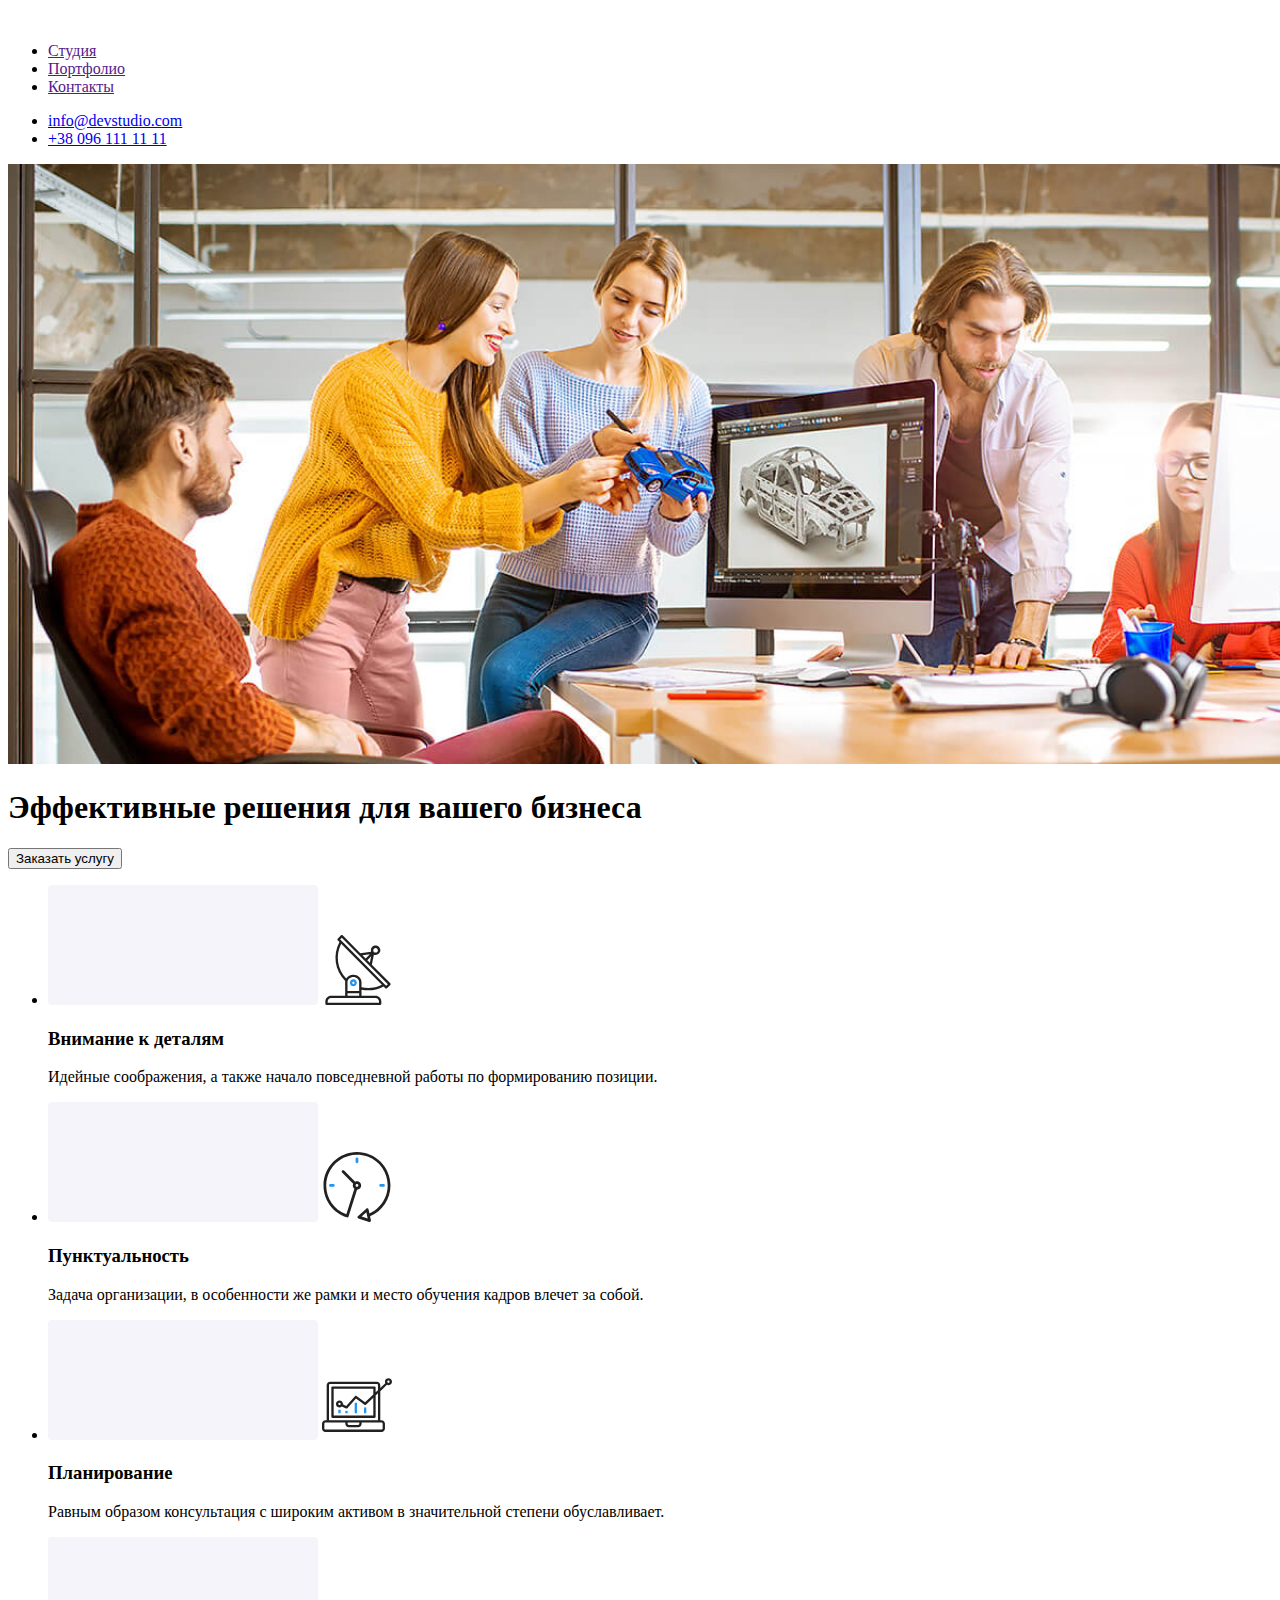
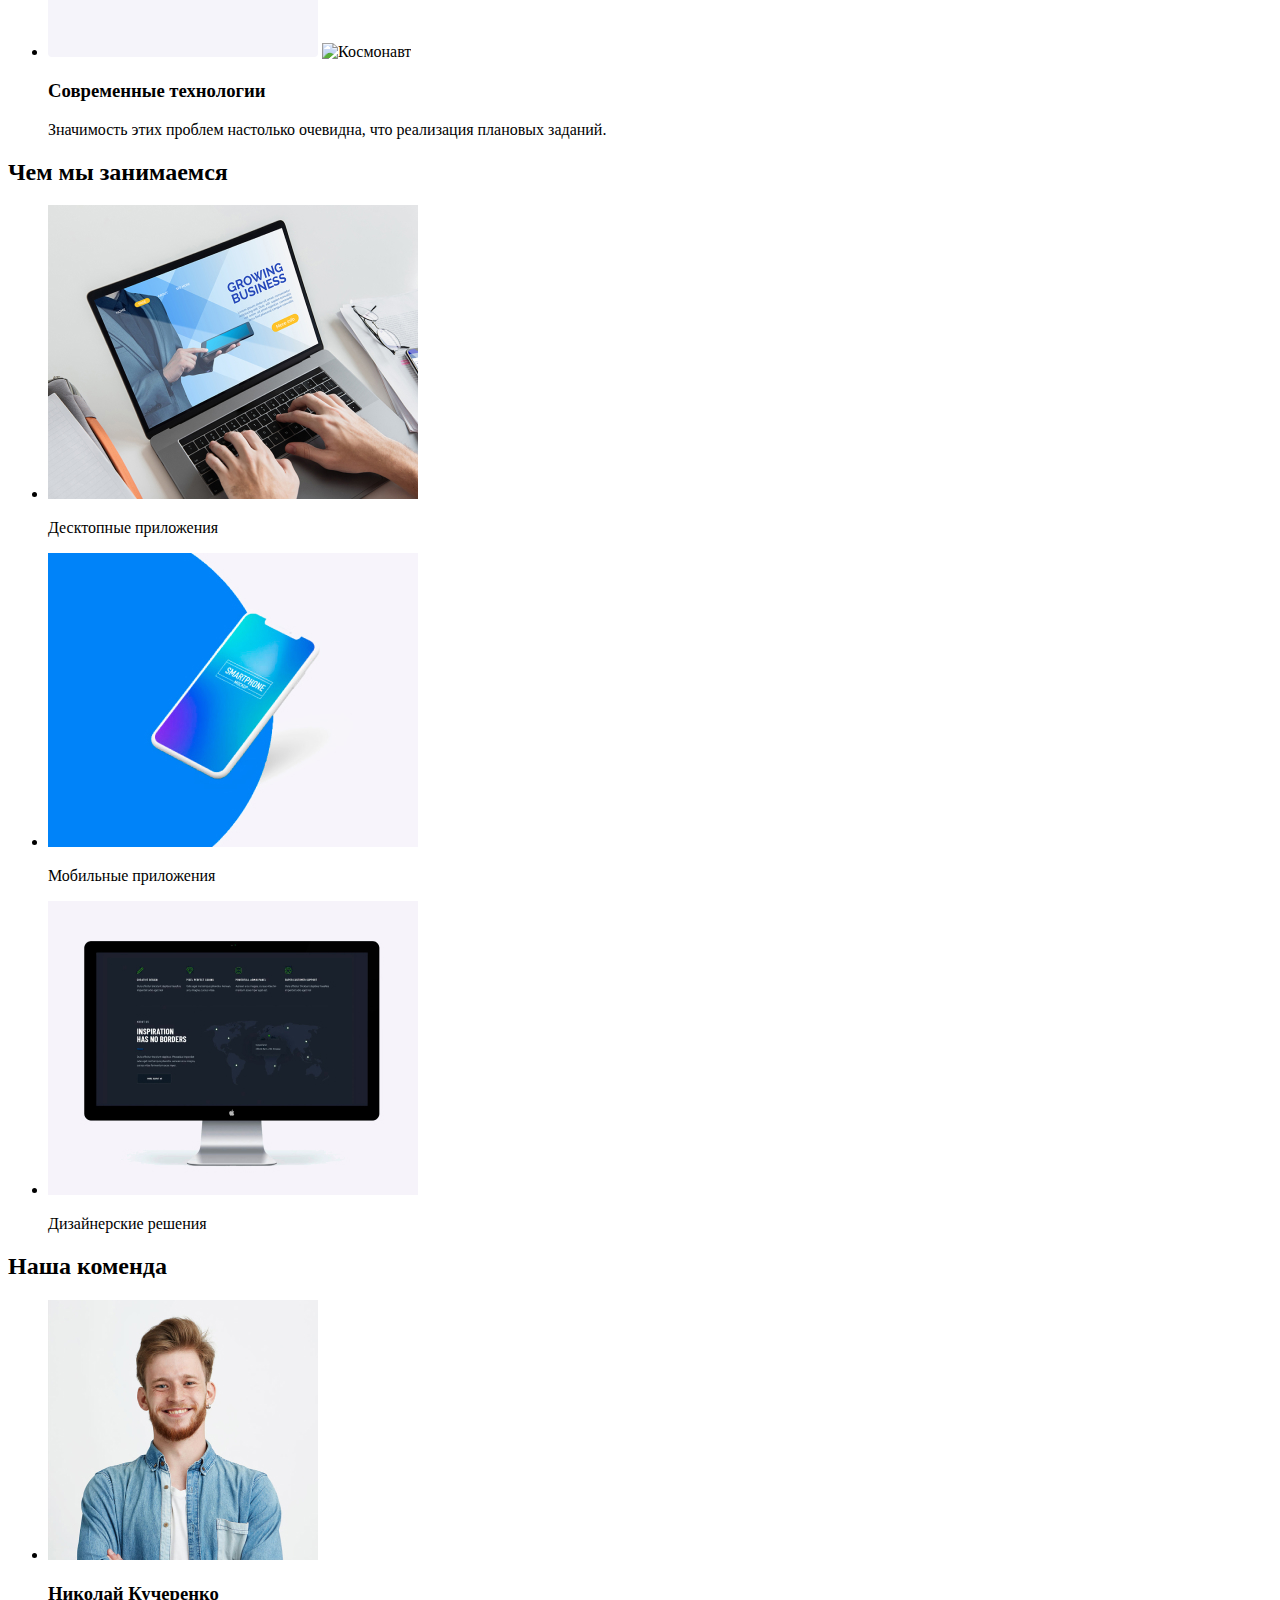
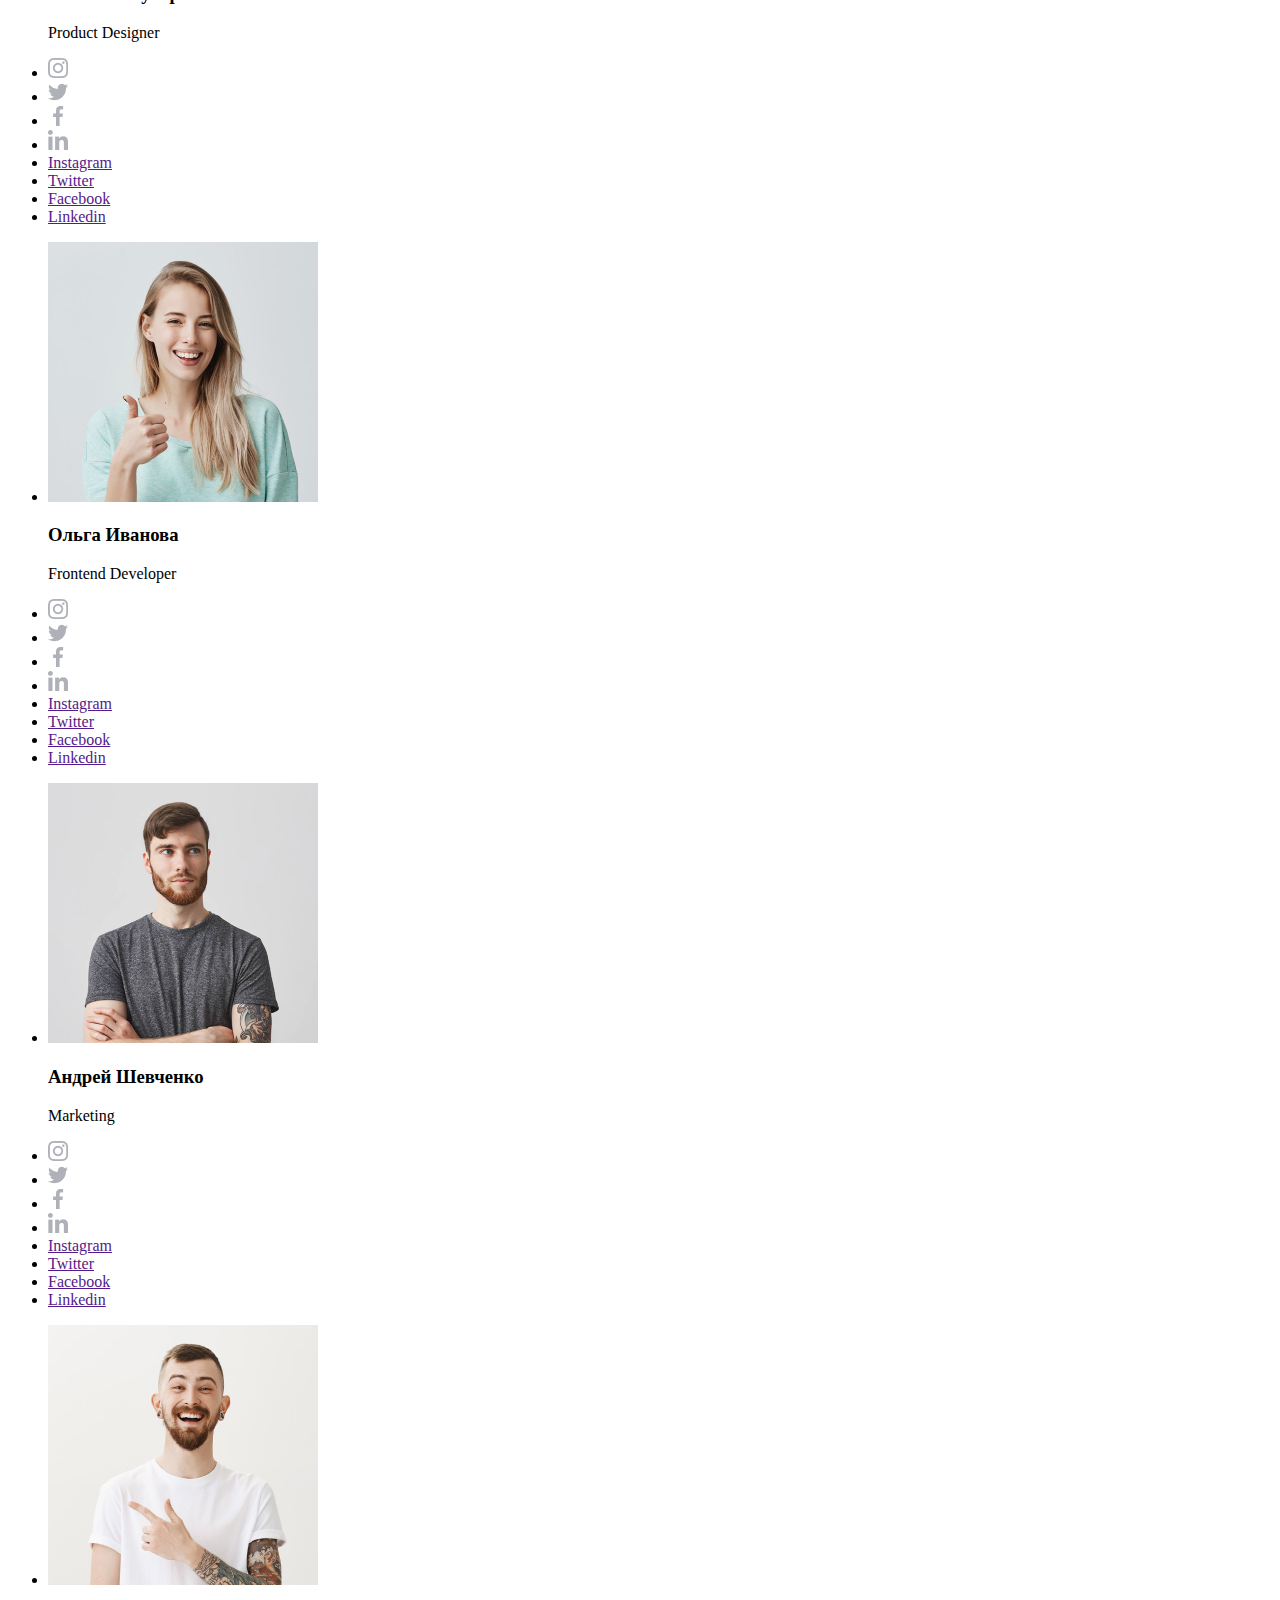
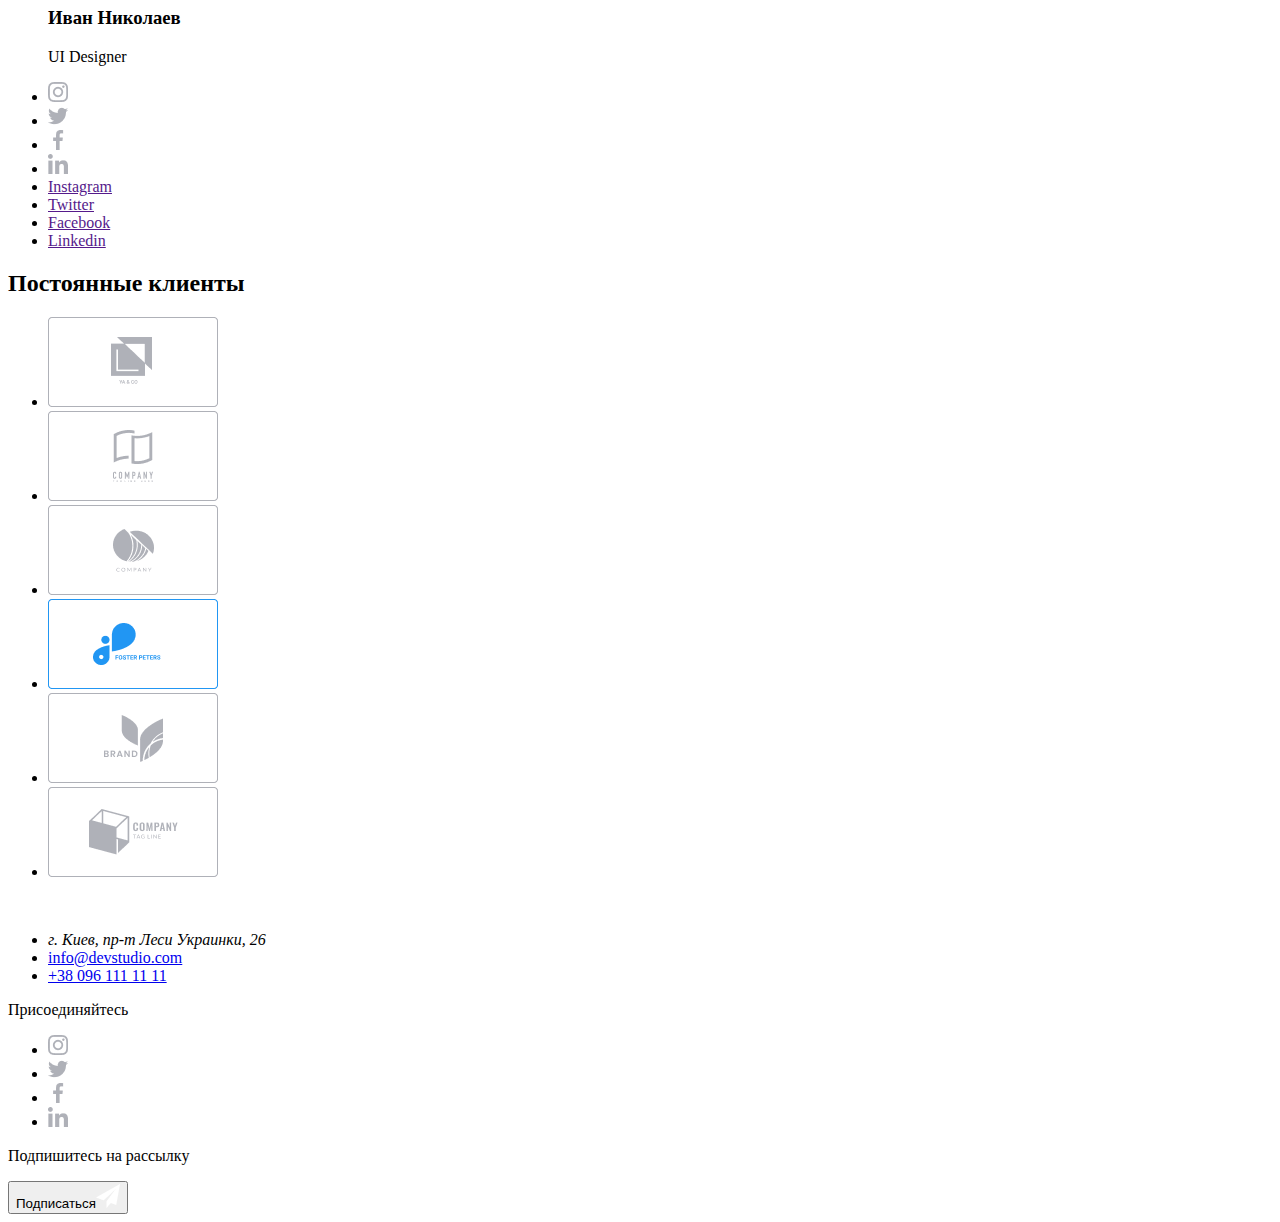
==== index.html @ 21668345 "1" ====
<!DOCTYPE html>
<html lang="ru">
  <head>
    <meta charset="UTF-8" />
    <meta name="viewport" content="width=device-width, initial-scale=1.0" />
    <title>Web Studio</title>
  </head>
  <body>
    <header>
      <nav>
        <a href="./index.html"> <img src="images/Logo.svg" alt="" /></a>
        <ul>
          <li><a href="">Студия</a></li>
          <li><a href="">Портфолио</a></li>
          <li><a href="">Контакты</a></li>
        </ul>
      </nav>
      <ul>
        <li><a href="mailto:info@devstudio.com">info@devstudio.com</a></li>
        <li><a href="tel:+380961111111">+38 096 111 11 11</a></li>
      </ul>
    </header>
    <!--решения для вашего бизнеса-->
    <main>
      <section>
        <img src="/images/Headerimg.jpg" alt="" />
        <h1>Эффективные решения для вашего бизнеса</h1>
        <button>Заказать услугу</button>
      </section>
      <section>
        <ul>
          <li>
            <img src="./images/Rectangle3.svg" alt="" />
            <img src="./images/antenna1.svg" alt="Антенна" />
            <h3>Внимание к деталям</h3>
            <p>
              Идейные соображения, а также начало повседневной работы по
              формированию позиции.
            </p>
          </li>
          <li>
            <img src="./images/Rectangle2.svg" alt="" />
            <img src="./images/clock1.svg" alt="Часы" />
            <h3>Пунктуальность</h3>
            <p>
              Задача организации, в особенности же рамки и место обучения кадров
              влечет за собой.
            </p>
          </li>
          <li>
            <img src="./images/Rectangle3.svg" alt="" />
            <img src="./images/diagram1.svg" alt="Диаграмма" />
            <h3>Планирование</h3>
            <p>
              Равным образом консультация с широким активом в значительной
              степени обуславливает.
            </p>
          </li>
          <li>
            <img src="./images/Rectangle4.svg" alt="" />
            <img src="./images/Group.svg" alt="Космонавт" />
            <h3>Современные технологии</h3>
            <p>
              Значимость этих проблем настолько очевидна, что реализация
              плановых заданий.
            </p>
          </li>
        </ul>
      </section>
      <!--Чем мы занимаемся-->
      <section>
        <h2>Чем мы занимаемся</h2>
        <ul>
          <li>
            <img src="./images/our_classes/1.jpg" alt="" />
            <p>Десктопные приложения</p>
          </li>
          <li>
            <img src="./images/our_classes/2.jpg" alt="" />
            <p>Мобильные приложения</p>
          </li>
          <li>
            <img src="./images/our_classes/3.jpg" alt="" />
            <p>Дизайнерские решения</p>
          </li>
        </ul>
      </section>
      <!--Наша коменда-->
      <section>
        <h2>Наша коменда</h2>
        <ul>
          <li>
            <img src="./images/team/img1.jpg" width="270" height="260" alt="" />
            <h3>Николай Кучеренко</h3>
            <p>Product Designer</p>
          </li>
        </ul>
        <ul>
          <li><a><img src="./images/instagram2.png" alt="" /></a></li>
          <li><a><img src="./images/twitter1.png" alt="" /></a></li>
          <li><a><img src="./images/facebook1.png" alt="" /></a></li>
          <li><a><img src="./images/linkedin1.png" alt="" /></a></li>
          <li><a href=""><span>Instagram</span></a></li>
          <li><a href=""><span>Twitter</span></a></li>
          <li><a href=""><span>Facebook</span></a></li>
          <li><a href=""><span>Linkedin</span></a></li>
        </ul>
        <ul>
          <li>
            <img src="./images/team/img2.jpg" width="270" height="260" alt="" />
            <h3>Ольга Иванова</h3>
            <p>Frontend Developer</p>
          </li>
        </ul>
        <ul>
          <li><a><img src="./images/instagram2.png" alt="" /></a></li>
          <li><a><img src="./images/twitter1.png" alt="" /></a></li>
          <li><a><img src="./images/facebook1.png" alt="" /></a></li>
          <li><a><img src="./images/linkedin1.png" alt="" /></a></li>
          <li><a href=""><span>Instagram</span></a></li>
          <li><a href=""><span>Twitter</span></a></li>
          <li><a href=""><span>Facebook</span></a></li>
          <li><a href=""><span>Linkedin</span></a></li>
        </ul>
        <ul>
          <li>
            <img src="./images/team/img3.jpg" width="270" height="260" alt="" />
            <h3>Андрей Шевченко</h3>
            <p>Marketing</p>
          </li>
        </ul>
        <ul>
          <li><a><img src="./images/instagram2.png" alt="" /></a></li>
          <li><a><img src="./images/twitter1.png" alt="" /></a></li>
          <li><a><img src="./images/facebook1.png" alt="" /></a></li>
          <li><a><img src="./images/linkedin1.png" alt="" /></a></li>
          <li><a href=""><span>Instagram</span></a></li>
          <li><a href=""><span>Twitter</span></a></li>
          <li><a href=""><span>Facebook</span></a></li>
          <li><a href=""><span>Linkedin</span></a></li>
        </ul>
        <ul>
          <li>
            <img src="./images/team/img4.jpg" width="270" height="260" alt="" />
            <h3>Иван Николаев</h3>
            <p>UI Designer</p>
          </li>
        </ul>
        <ul>
          <li><a><img src="./images/instagram2.png" alt="" /></a></li>
          <li><a><img src="./images/twitter1.png" alt="" /></a></li>
          <li><a><img src="./images/facebook1.png" alt="" /></a></li>
          <li><a><img src="./images/linkedin1.png" alt="" /></a></li>
          <li><a href=""><span>Instagram</span></a></li>
          <li><a href=""><span>Twitter</span></a></li>
          <li><a href=""><span>Facebook</span></a></li>
          <li><a href=""><span>Linkedin</span></a></li>
        </ul>
      </section>
      <!--Постоянные клиенты-->
      <section>
        <h2>Постоянные клиенты</h2>
        <ul>
          <li><img src="./images/clients/Client1.png" alt="" /></li>
          <li><img src="./images/clients/Client2.png" alt="" /></li>
          <li><img src="./images/clients/Client3.png" alt="" /></li>
          <li><img src="./images/clients/Client4.png" alt="" /></li>
          <li><img src="./images/clients/Client5.png" alt="" /></li>
          <li><img src="./images/clients/Client6.png" alt="" /></li>
        </ul>
      </section>
    </main>
    <!--footer-->
    <footer>
      <section>
        <a href="">
          <img src="images/Logo.svg" alt="" />
        </a>
        <ul>
          <li><address>г. Киев, пр-т Леси Украинки, 26</address></li>
          <li><a href="mailto:info@devstudio.com">info@devstudio.com</a></li>
          <li><a href="tel:+380961111111">+38 096 111 11 11</a></li>
        </ul>
      </section>
      <section>
        <p>Присоединяйтесь</p>
        <ul>
          <li>
            <a><img src="./images/instagram2.png" alt="" /></a>
          </li>
          <li>
            <a><img src="./images/twitter1.png" alt="" /></a>
          </li>
          <li>
            <a><img src="./images/facebook1.png" alt="" /></a>
          </li>
          <li>
            <a><img src="./images/linkedin1.png" alt="" /></a>
          </li>
        </ul>
      </section>
      <section>
        <p>Подпишитесь на рассылку</p>
        <button>Подписаться<img src="./images/iconsend.png" alt="" /></button>
      </section>
    </footer>
  </body>
</html>
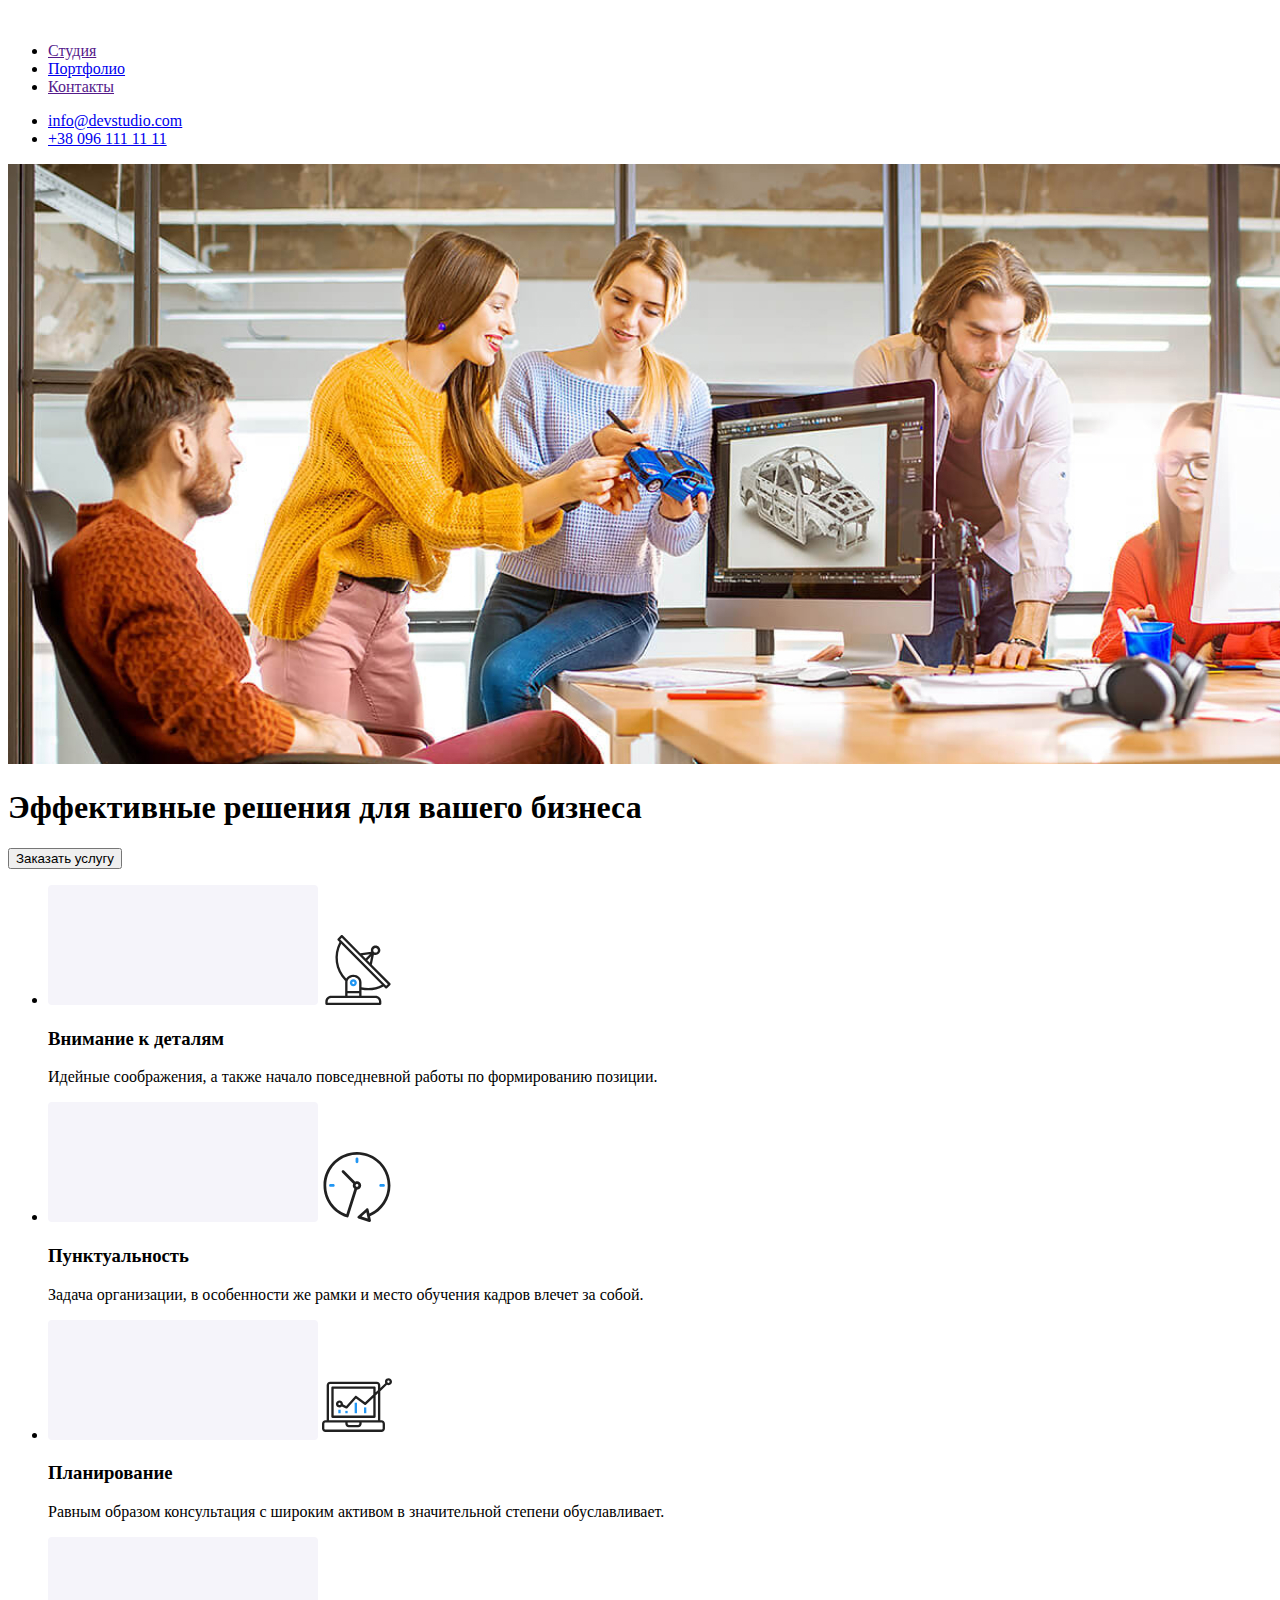
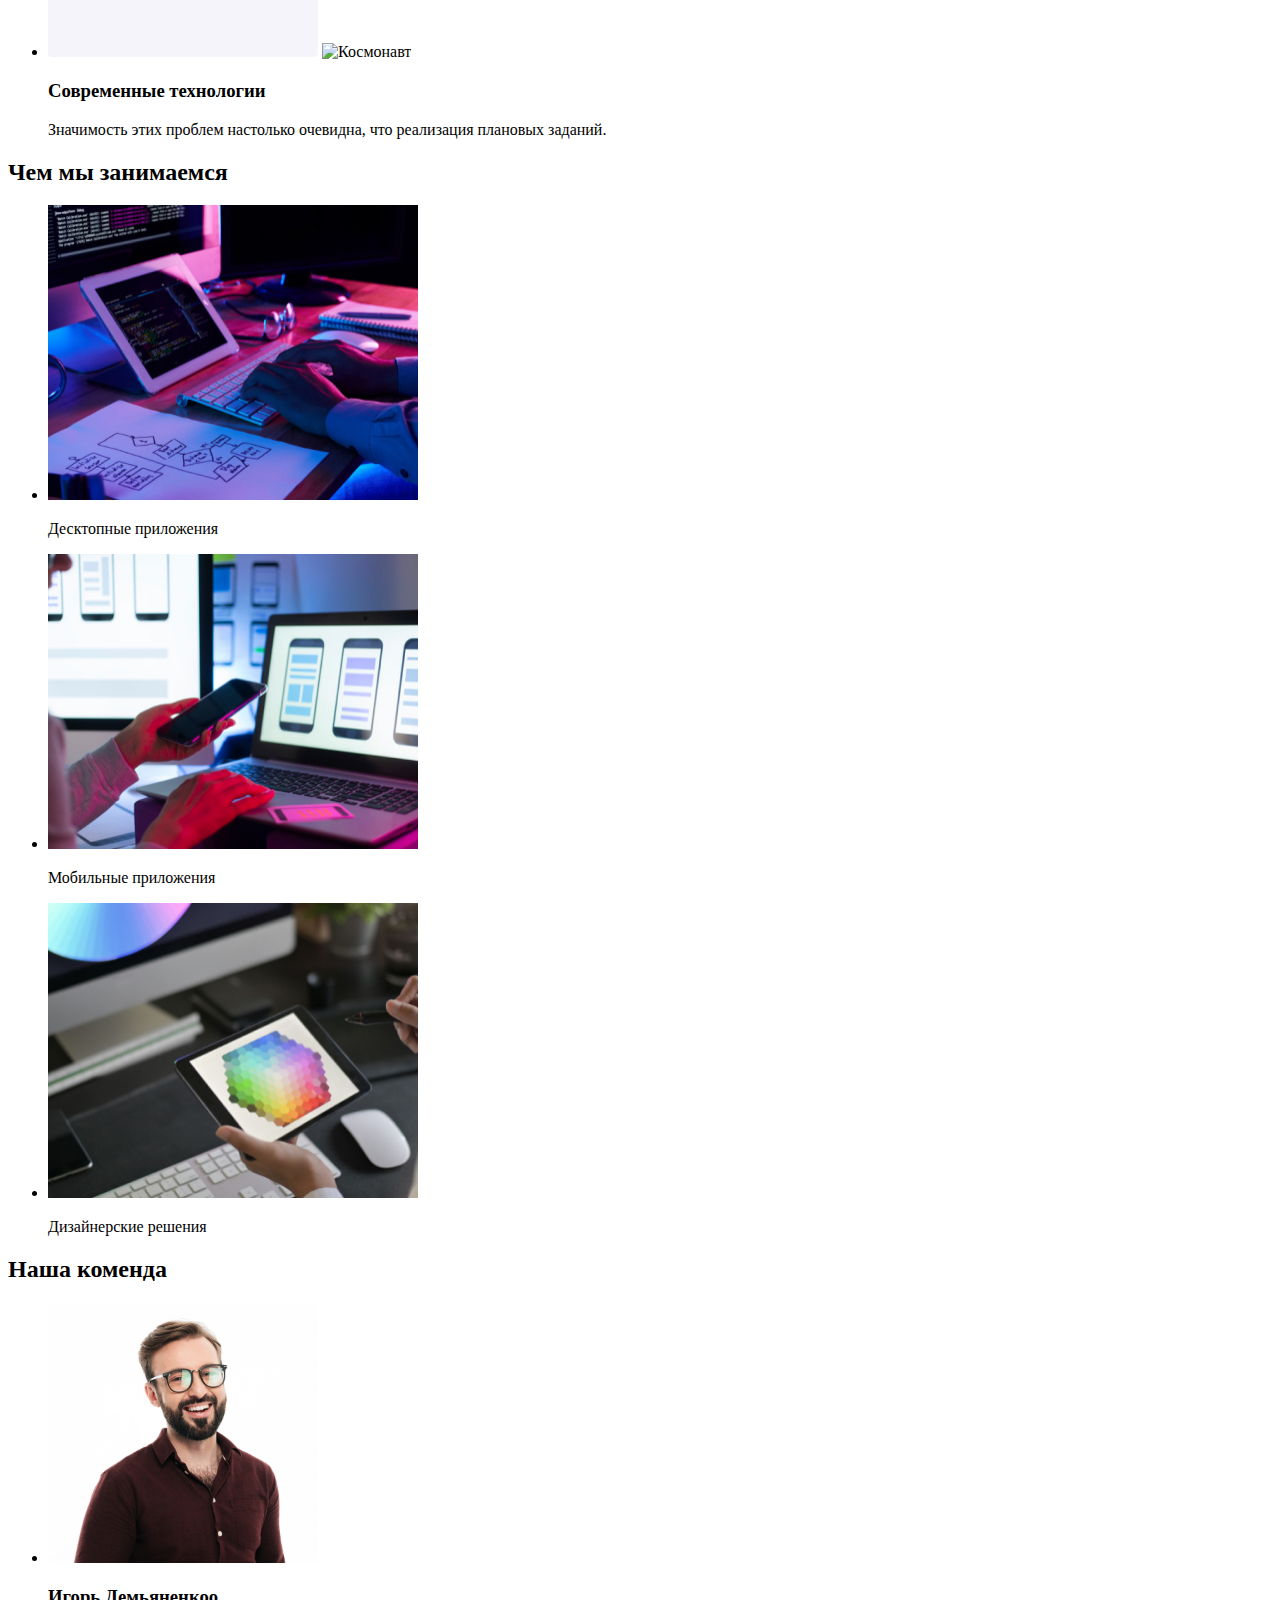
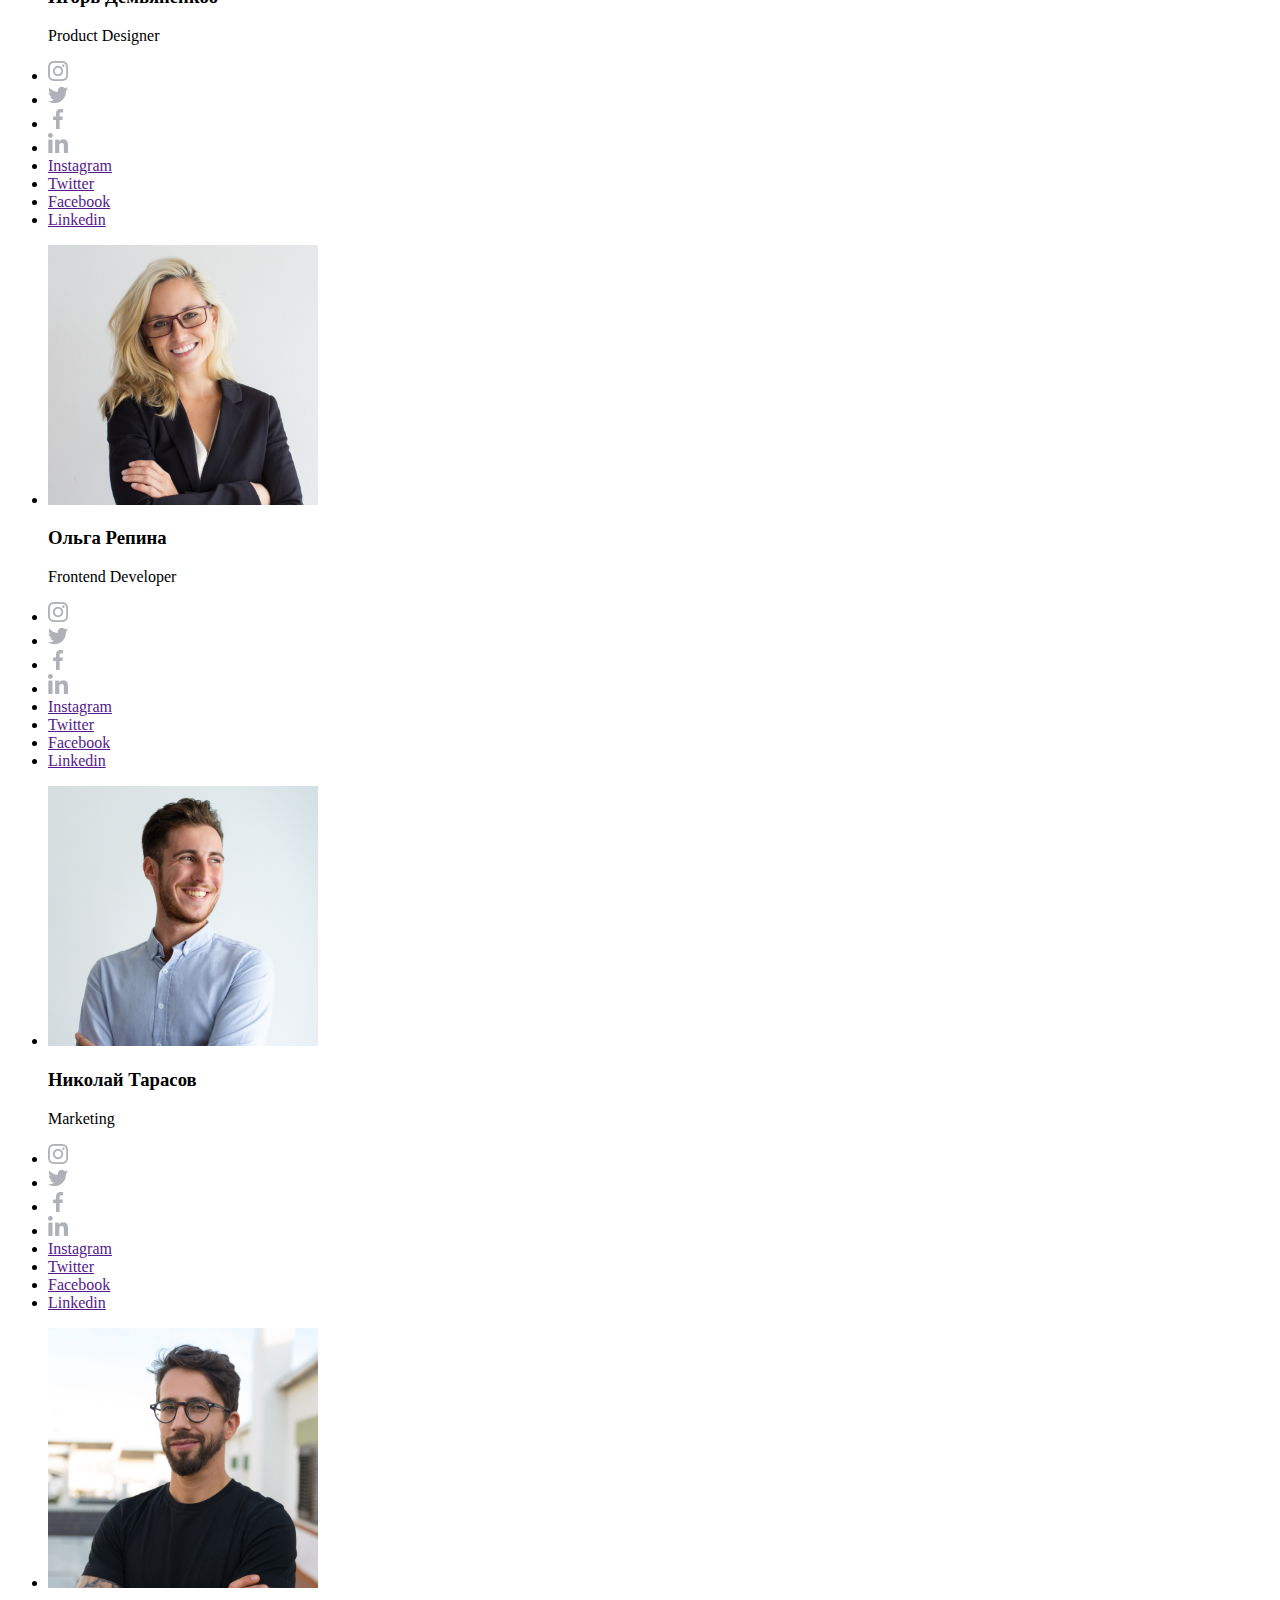
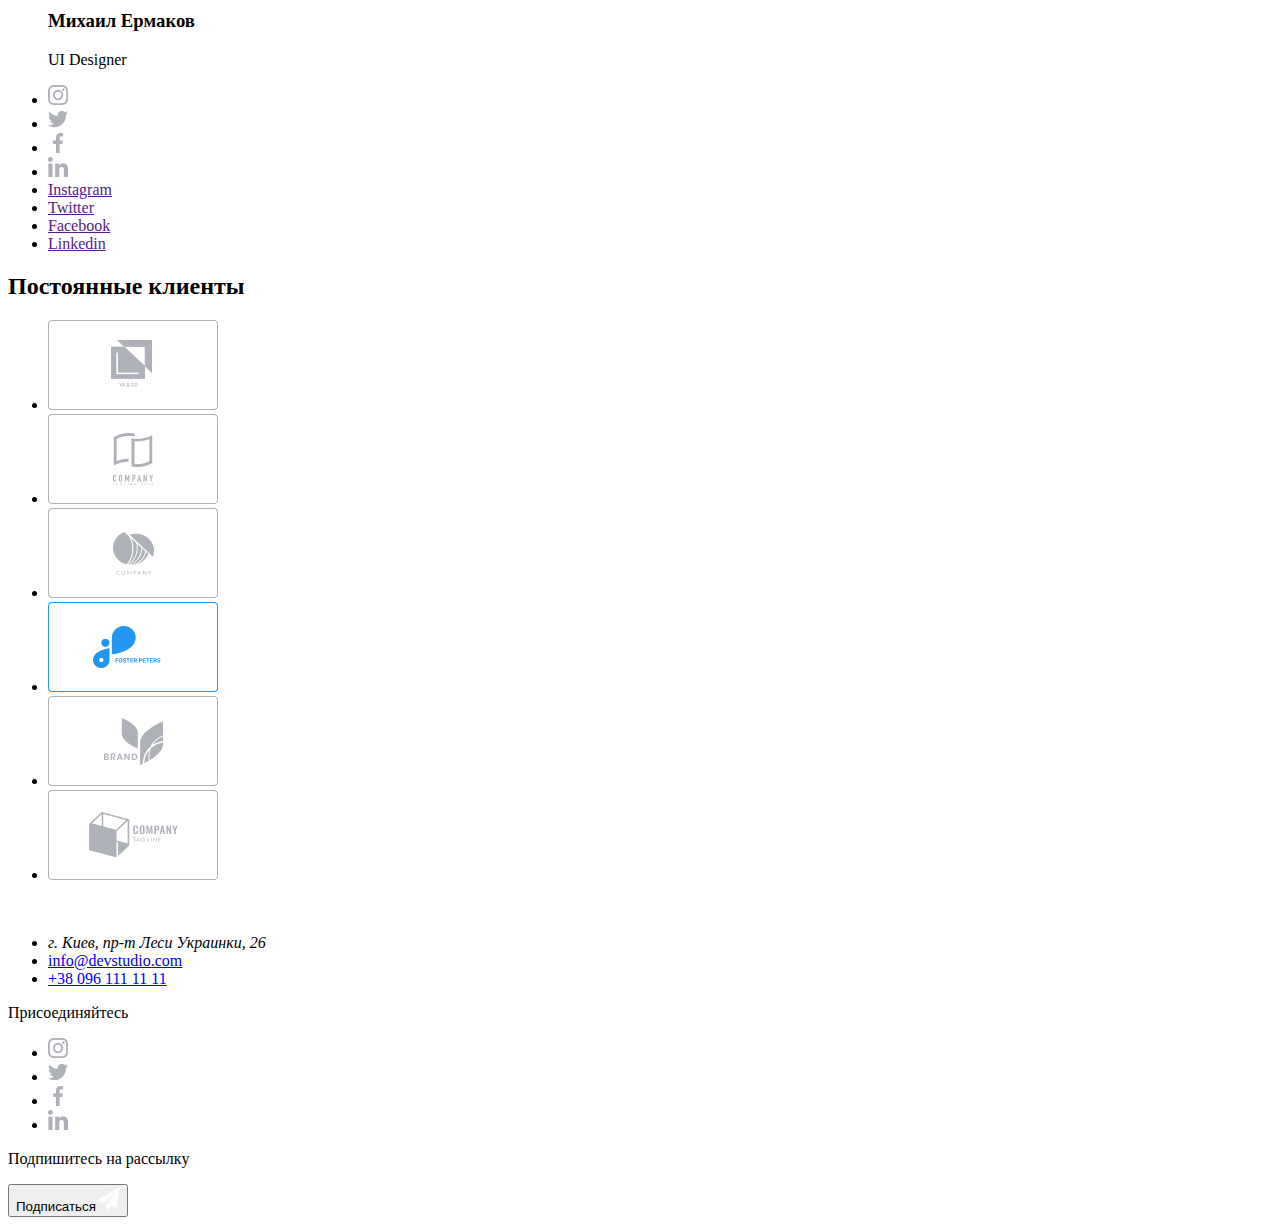
==== commit 315e1967: "1" ====
--- a/index.html
+++ b/index.html
@@ -4,6 +4,7 @@
     <meta charset="UTF-8" />
     <meta name="viewport" content="width=device-width, initial-scale=1.0" />
     <title>Web Studio</title>
+    <link rel="./Style" href="./Style/style.css">
   </head>
   <body>
     <header>
@@ -11,7 +12,7 @@
         <a href="./index.html"> <img src="images/Logo.svg" alt="" /></a>
         <ul>
           <li><a href="">Студия</a></li>
-          <li><a href="">Портфолио</a></li>
+          <li><a href="./portfolio.html">Портфолио</a></li>
           <li><a href="">Контакты</a></li>
         </ul>
       </nav>
@@ -23,7 +24,7 @@
     <!--решения для вашего бизнеса-->
     <main>
       <section>
-        <img src="/images/Headerimg.jpg" alt="" />
+        <img src="/images/Headerimg.jpg" width="1600" height="600" alt="" />
         <h1>Эффективные решения для вашего бизнеса</h1>
         <button>Заказать услугу</button>
       </section>
@@ -51,10 +52,8 @@
             <img src="./images/Rectangle3.svg" alt="" />
             <img src="./images/diagram1.svg" alt="Диаграмма" />
             <h3>Планирование</h3>
-            <p>
-              Равным образом консультация с широким активом в значительной
-              степени обуславливает.
-            </p>
+            <p>Равным образом консультация с широким активом в значительной
+              степени обуславливает.</p>
           </li>
           <li>
             <img src="./images/Rectangle4.svg" alt="" />
@@ -71,18 +70,12 @@
       <section>
         <h2>Чем мы занимаемся</h2>
         <ul>
-          <li>
-            <img src="./images/our_classes/1.jpg" alt="" />
-            <p>Десктопные приложения</p>
-          </li>
-          <li>
-            <img src="./images/our_classes/2.jpg" alt="" />
-            <p>Мобильные приложения</p>
-          </li>
-          <li>
-            <img src="./images/our_classes/3.jpg" alt="" />
-            <p>Дизайнерские решения</p>
-          </li>
+          <li><img src="./images/our_classes/1.jpg" width="370" height="295" alt="" />
+            <p>Десктопные приложения</p></li>
+          <li><img src="./images/our_classes/2.jpg" width="370" height="295" alt="" />
+            <p>Мобильные приложения</p></li>
+          <li><img src="./images/our_classes/3.jpg" width="370" height="295" alt="" />
+            <p>Дизайнерские решения</p></li>
         </ul>
       </section>
       <!--Наша коменда-->
@@ -91,7 +84,7 @@
         <ul>
           <li>
             <img src="./images/team/img1.jpg" width="270" height="260" alt="" />
-            <h3>Николай Кучеренко</h3>
+            <h3>Игорь Демьяненкоо</h3>
             <p>Product Designer</p>
           </li>
         </ul>
@@ -108,7 +101,7 @@
         <ul>
           <li>
             <img src="./images/team/img2.jpg" width="270" height="260" alt="" />
-            <h3>Ольга Иванова</h3>
+            <h3>Ольга Репина</h3>
             <p>Frontend Developer</p>
           </li>
         </ul>
@@ -125,7 +118,7 @@
         <ul>
           <li>
             <img src="./images/team/img3.jpg" width="270" height="260" alt="" />
-            <h3>Андрей Шевченко</h3>
+            <h3>Николай Тарасов</h3>
             <p>Marketing</p>
           </li>
         </ul>
@@ -142,7 +135,7 @@
         <ul>
           <li>
             <img src="./images/team/img4.jpg" width="270" height="260" alt="" />
-            <h3>Иван Николаев</h3>
+            <h3>Михаил Ермаков</h3>
             <p>UI Designer</p>
           </li>
         </ul>
@@ -185,18 +178,10 @@
       <section>
         <p>Присоединяйтесь</p>
         <ul>
-          <li>
-            <a><img src="./images/instagram2.png" alt="" /></a>
-          </li>
-          <li>
-            <a><img src="./images/twitter1.png" alt="" /></a>
-          </li>
-          <li>
-            <a><img src="./images/facebook1.png" alt="" /></a>
-          </li>
-          <li>
-            <a><img src="./images/linkedin1.png" alt="" /></a>
-          </li>
+          <li><a><img src="./images/instagram2.png" alt="" /></a></li>
+          <li><a><img src="./images/twitter1.png" alt="" /></a></li>
+          <li><a><img src="./images/facebook1.png" alt="" /></a></li>
+          <li><a><img src="./images/linkedin1.png" alt="" /></a></li>
         </ul>
       </section>
       <section>
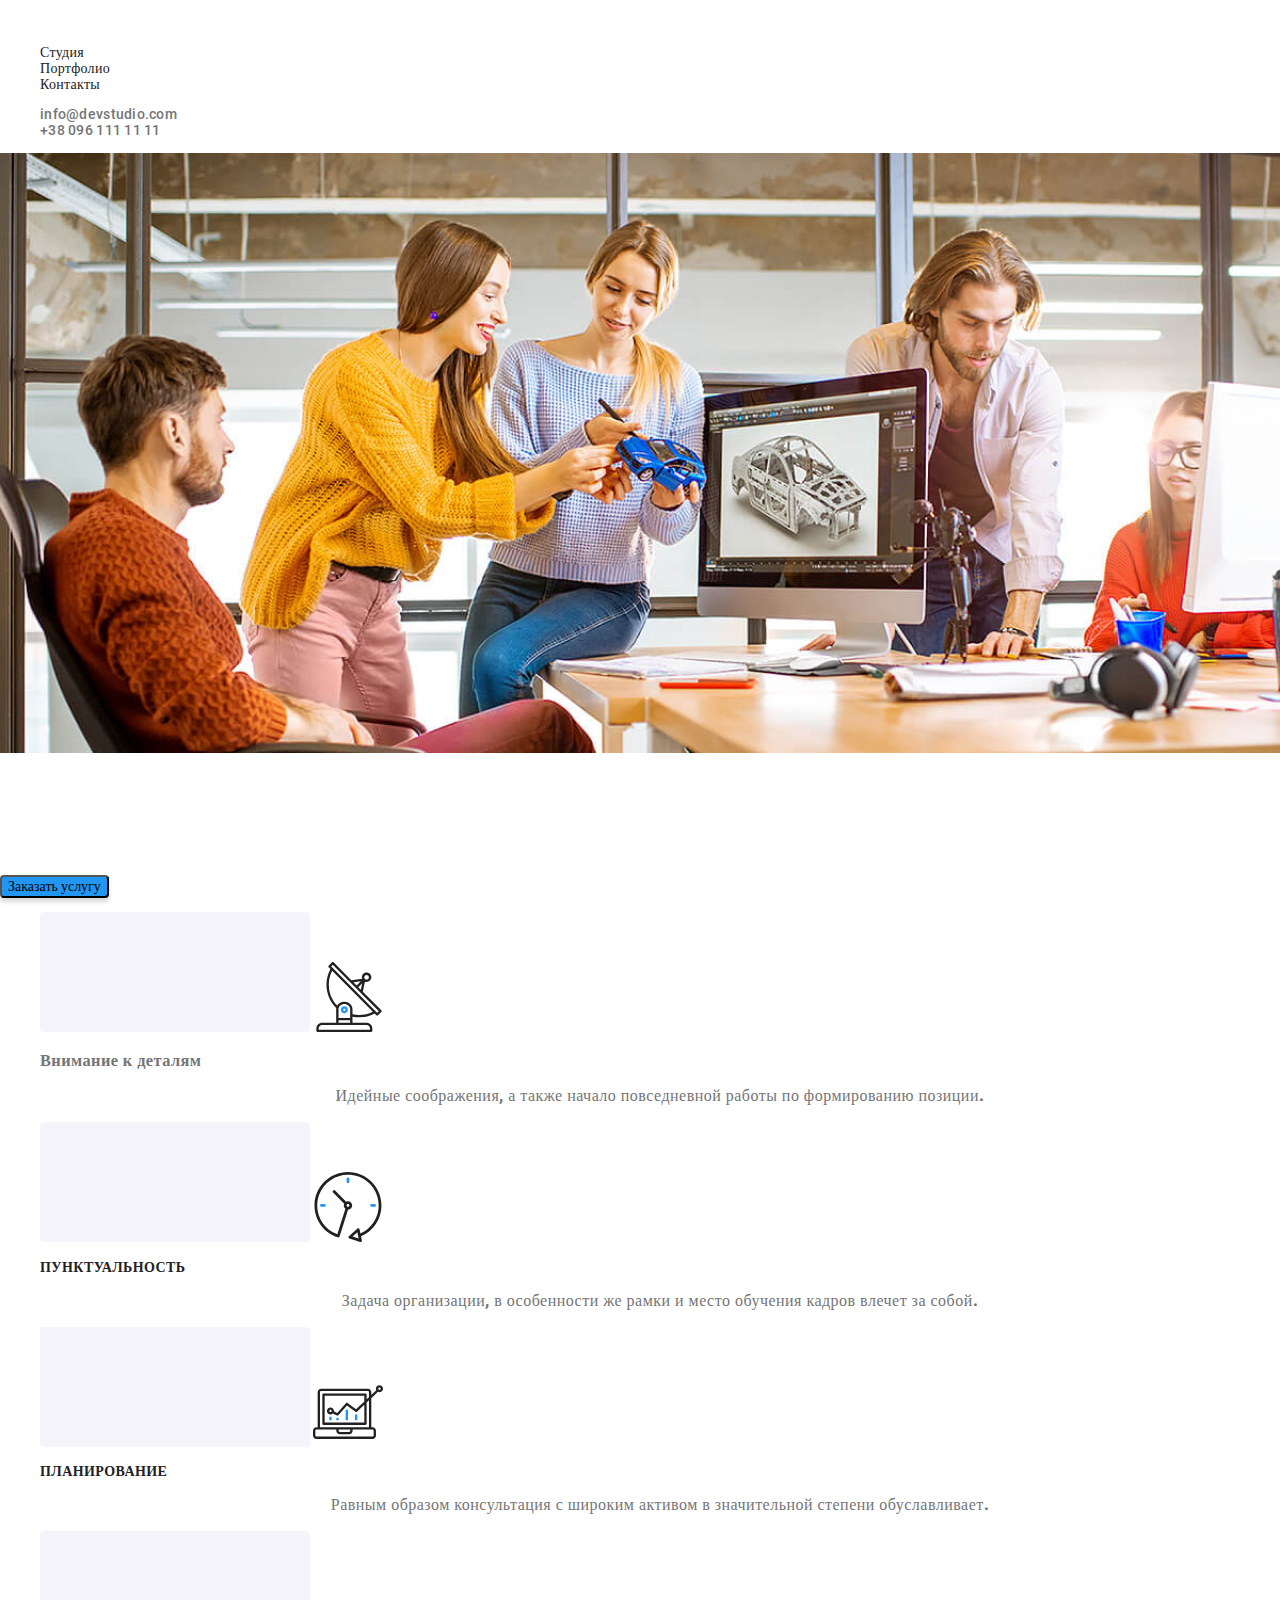
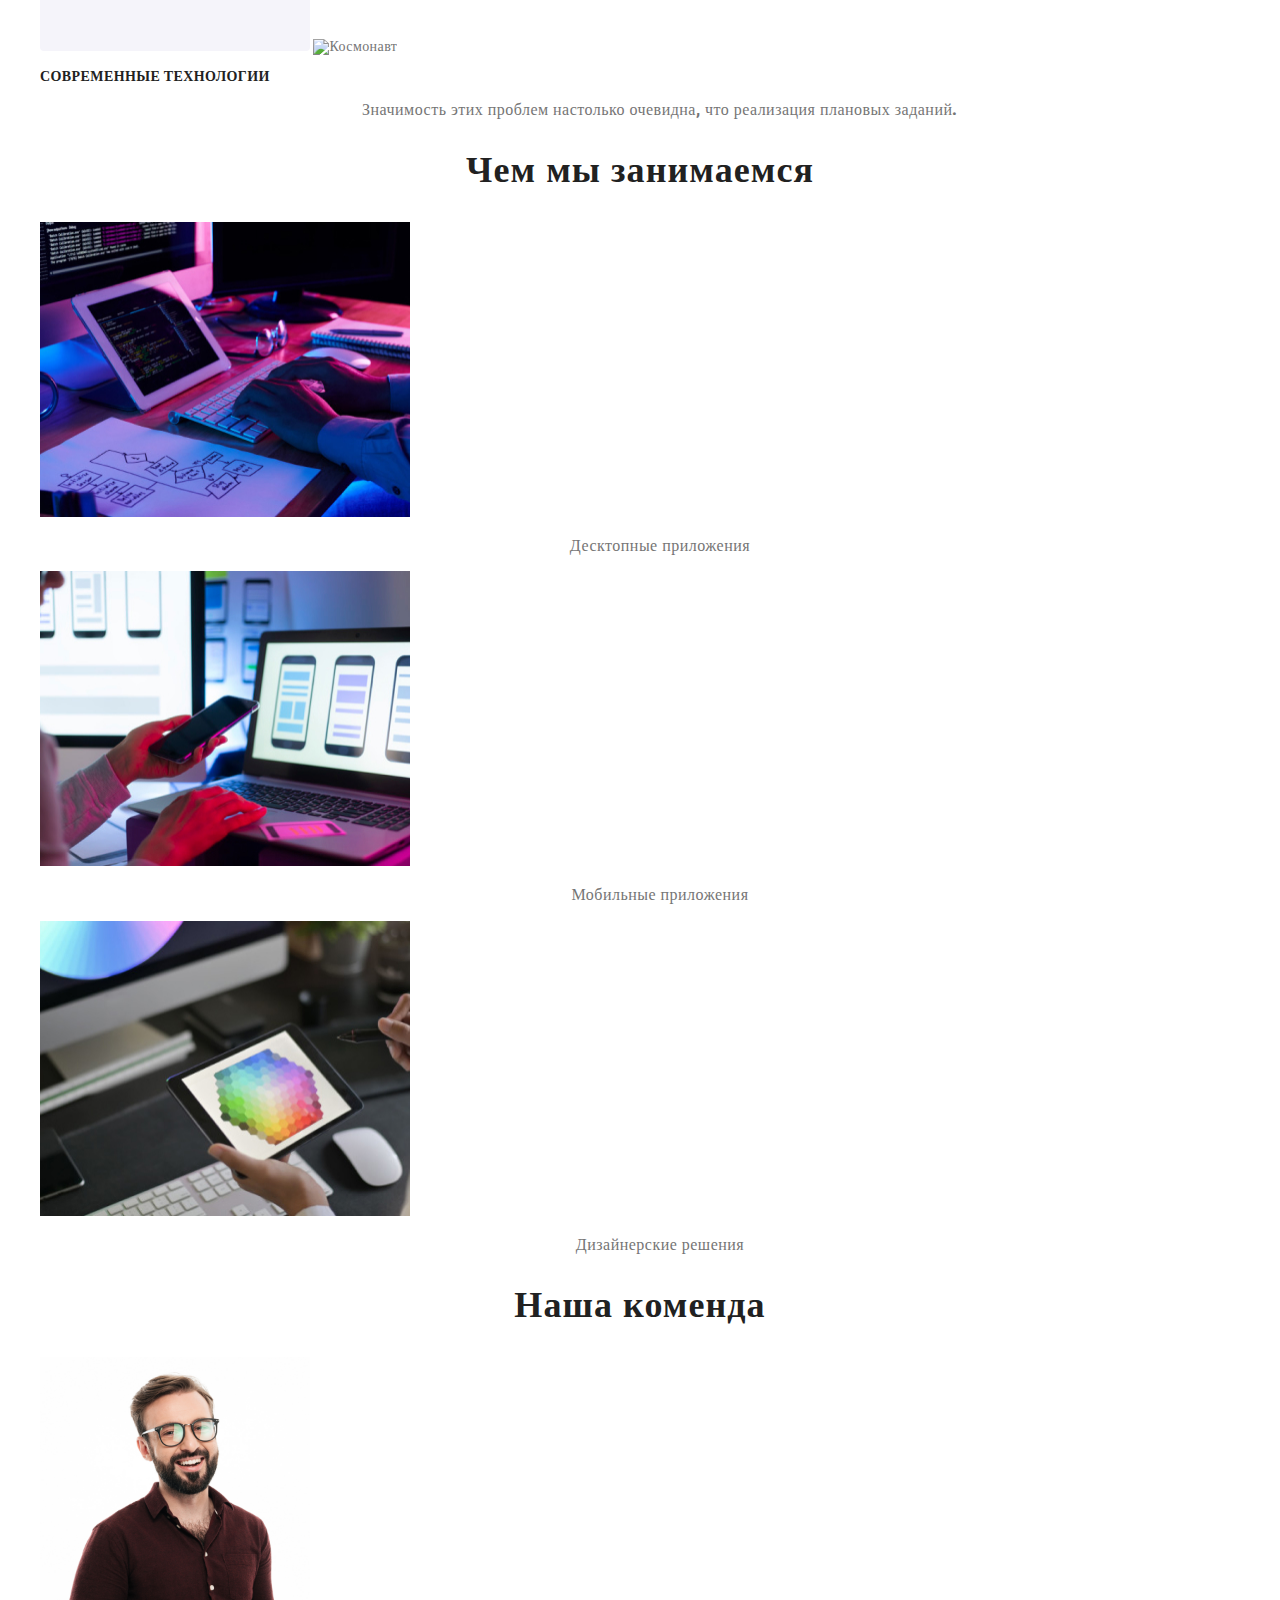
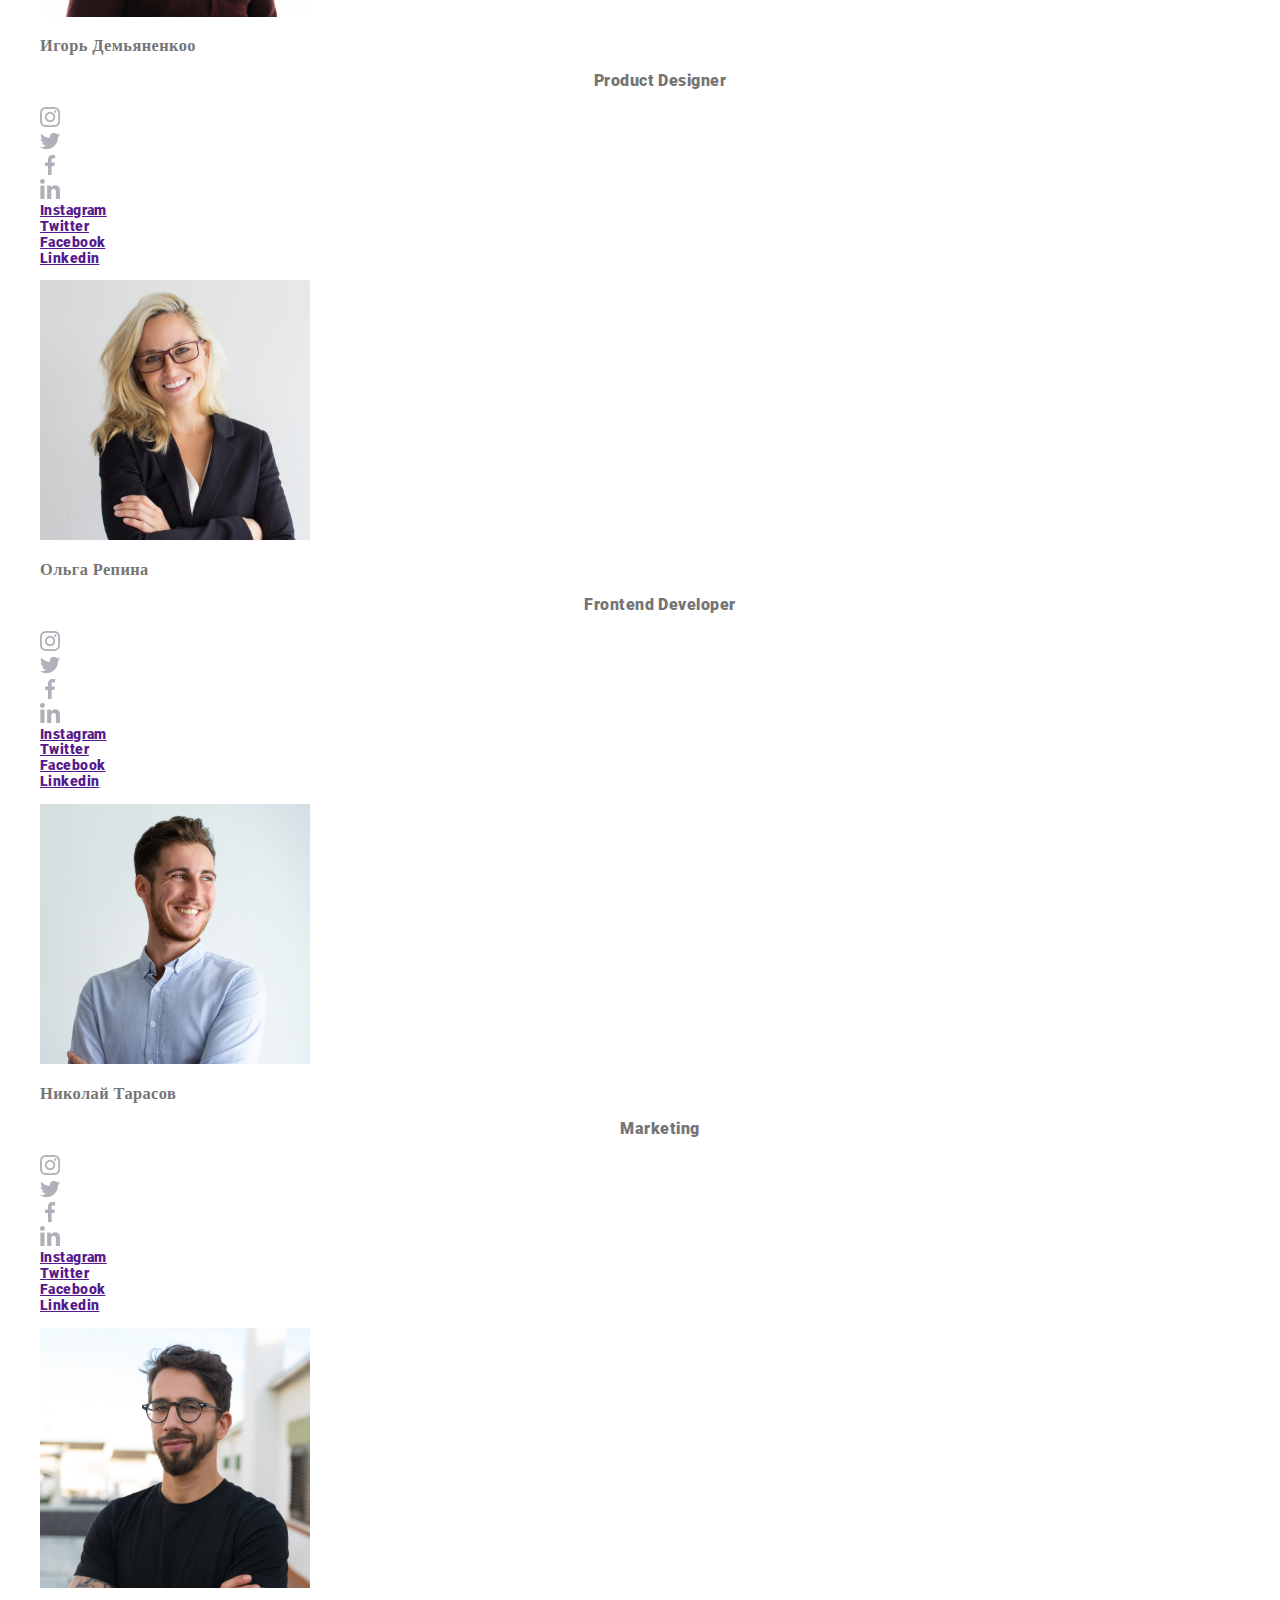
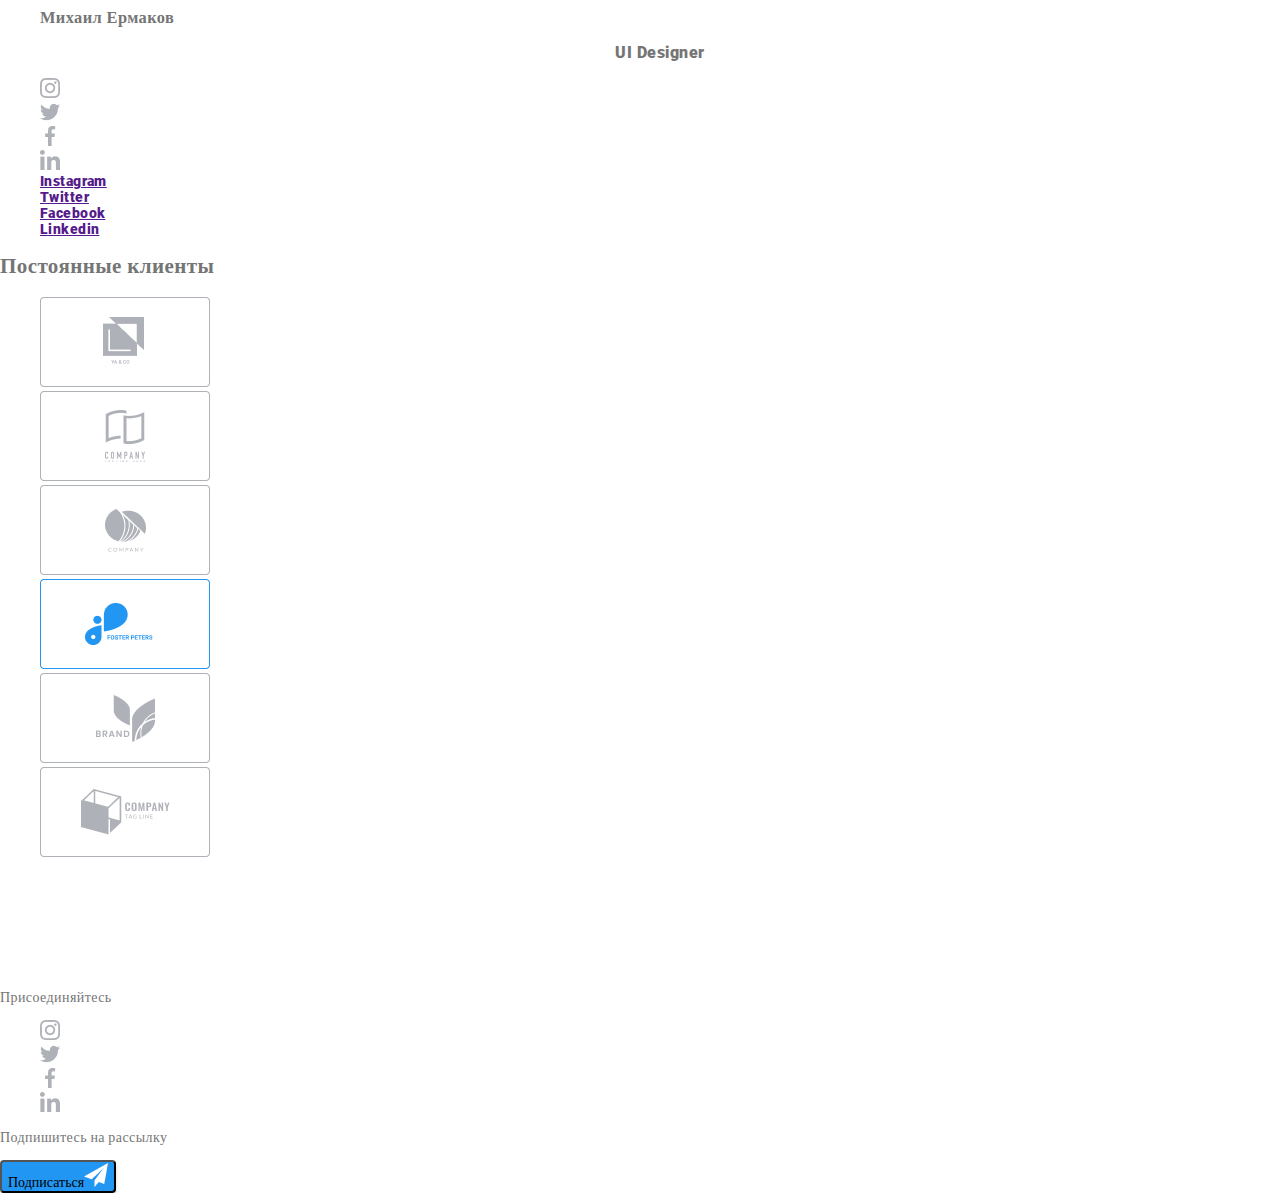
==== commit 7208549d: "№1" ====
--- a/index.html
+++ b/index.html
@@ -4,37 +4,40 @@
     <meta charset="UTF-8" />
     <meta name="viewport" content="width=device-width, initial-scale=1.0" />
     <title>Web Studio</title>
-    <link rel="./Style" href="./Style/style.css">
+    <link href="https://fonts.googleapis.com/css2?family=Raleway:wght@700&family=Roboto:wght@400;500;700;900&display=swap"
+      rel="stylesheet">
+    <link rel="stylesheet" href="./Style/normalize.css">
+    <link rel="stylesheet" href="./Style/style.css">
   </head>
   <body>
-    <header>
-      <nav>
-        <a href="./index.html"> <img src="images/Logo.svg" alt="" /></a>
-        <ul>
-          <li><a href="">Студия</a></li>
-          <li><a href="./portfolio.html">Портфолио</a></li>
-          <li><a href="">Контакты</a></li>
+    <header class="page-header">
+      <a href="./index.html" class="logo"> <img src="images/Logo.svg" alt="" /></a>
+      <nav class="navigation">  
+        <ul class="list menu-list">
+          <li class="menu-item"><a href="" class="menu-link">Студия</a></li>
+          <li class="menu-item"><a href="./portfolio.html" class="menu-link">Портфолио</a></li>
+          <li class="menu-item"><a href="" class="menu-link">Контакты</a></li>
         </ul>
       </nav>
-      <ul>
-        <li><a href="mailto:info@devstudio.com">info@devstudio.com</a></li>
-        <li><a href="tel:+380961111111">+38 096 111 11 11</a></li>
+      <ul class="list">
+        <li><a href="mailto:info@devstudio.com" class="menu-contact">info@devstudio.com</a></li>
+        <li><a href="tel:+380961111111" class="menu-contact">+38 096 111 11 11</a></li>
       </ul>
     </header>
     <!--решения для вашего бизнеса-->
     <main>
       <section>
         <img src="/images/Headerimg.jpg" width="1600" height="600" alt="" />
-        <h1>Эффективные решения для вашего бизнеса</h1>
-        <button>Заказать услугу</button>
+        <h1 class="page-title">Эффективные решения для вашего бизнеса</h1>
+        <button class="btn">Заказать услугу</button>
       </section>
       <section>
-        <ul>
+        <ul class="list">
           <li>
             <img src="./images/Rectangle3.svg" alt="" />
             <img src="./images/antenna1.svg" alt="Антенна" />
             <h3>Внимание к деталям</h3>
-            <p>
+            <p class="description">
               Идейные соображения, а также начало повседневной работы по
               формированию позиции.
             </p>
@@ -42,8 +45,8 @@
           <li>
             <img src="./images/Rectangle2.svg" alt="" />
             <img src="./images/clock1.svg" alt="Часы" />
-            <h3>Пунктуальность</h3>
-            <p>
+            <h3 class="head3">Пунктуальность</h3>
+            <p class="description">
               Задача организации, в особенности же рамки и место обучения кадров
               влечет за собой.
             </p>
@@ -51,15 +54,15 @@
           <li>
             <img src="./images/Rectangle3.svg" alt="" />
             <img src="./images/diagram1.svg" alt="Диаграмма" />
-            <h3>Планирование</h3>
-            <p>Равным образом консультация с широким активом в значительной
+            <h3 class="head3">Планирование</h3>
+            <p class="description">Равным образом консультация с широким активом в значительной
               степени обуславливает.</p>
           </li>
           <li>
             <img src="./images/Rectangle4.svg" alt="" />
             <img src="./images/Group.svg" alt="Космонавт" />
-            <h3>Современные технологии</h3>
-            <p>
+            <h3 class="head3">Современные технологии</h3>
+            <p class="description">
               Значимость этих проблем настолько очевидна, что реализация
               плановых заданий.
             </p>
@@ -68,27 +71,27 @@
       </section>
       <!--Чем мы занимаемся-->
       <section>
-        <h2>Чем мы занимаемся</h2>
-        <ul>
+        <h2 class="head2">Чем мы занимаемся</h2>
+        <ul class="list">
           <li><img src="./images/our_classes/1.jpg" width="370" height="295" alt="" />
-            <p>Десктопные приложения</p></li>
+            <p class="description">Десктопные приложения</p></li>
           <li><img src="./images/our_classes/2.jpg" width="370" height="295" alt="" />
-            <p>Мобильные приложения</p></li>
+            <p class="description">Мобильные приложения</p></li>
           <li><img src="./images/our_classes/3.jpg" width="370" height="295" alt="" />
-            <p>Дизайнерские решения</p></li>
+            <p class="description">Дизайнерские решения</p></li>
         </ul>
       </section>
       <!--Наша коменда-->
       <section>
-        <h2>Наша коменда</h2>
-        <ul>
+        <h2 class="head2">Наша коменда</h2>
+        <ul class="list">
           <li>
             <img src="./images/team/img1.jpg" width="270" height="260" alt="" />
             <h3>Игорь Демьяненкоо</h3>
-            <p>Product Designer</p>
+            <p class="description">Product Designer</p>
           </li>
         </ul>
-        <ul>
+        <ul class="list">
           <li><a><img src="./images/instagram2.png" alt="" /></a></li>
           <li><a><img src="./images/twitter1.png" alt="" /></a></li>
           <li><a><img src="./images/facebook1.png" alt="" /></a></li>
@@ -98,14 +101,14 @@
           <li><a href=""><span>Facebook</span></a></li>
           <li><a href=""><span>Linkedin</span></a></li>
         </ul>
-        <ul>
+        <ul class="list">
           <li>
             <img src="./images/team/img2.jpg" width="270" height="260" alt="" />
             <h3>Ольга Репина</h3>
-            <p>Frontend Developer</p>
+            <p class="description">Frontend Developer</p>
           </li>
         </ul>
-        <ul>
+        <ul class="list">
           <li><a><img src="./images/instagram2.png" alt="" /></a></li>
           <li><a><img src="./images/twitter1.png" alt="" /></a></li>
           <li><a><img src="./images/facebook1.png" alt="" /></a></li>
@@ -115,14 +118,14 @@
           <li><a href=""><span>Facebook</span></a></li>
           <li><a href=""><span>Linkedin</span></a></li>
         </ul>
-        <ul>
+        <ul class="list">
           <li>
             <img src="./images/team/img3.jpg" width="270" height="260" alt="" />
             <h3>Николай Тарасов</h3>
-            <p>Marketing</p>
+            <p class="description">Marketing</p>
           </li>
         </ul>
-        <ul>
+        <ul class="list">
           <li><a><img src="./images/instagram2.png" alt="" /></a></li>
           <li><a><img src="./images/twitter1.png" alt="" /></a></li>
           <li><a><img src="./images/facebook1.png" alt="" /></a></li>
@@ -132,14 +135,14 @@
           <li><a href=""><span>Facebook</span></a></li>
           <li><a href=""><span>Linkedin</span></a></li>
         </ul>
-        <ul>
+        <ul class="list">
           <li>
             <img src="./images/team/img4.jpg" width="270" height="260" alt="" />
             <h3>Михаил Ермаков</h3>
-            <p>UI Designer</p>
+            <p class="description">UI Designer</p>
           </li>
         </ul>
-        <ul>
+        <ul class="list">
           <li><a><img src="./images/instagram2.png" alt="" /></a></li>
           <li><a><img src="./images/twitter1.png" alt="" /></a></li>
           <li><a><img src="./images/facebook1.png" alt="" /></a></li>
@@ -153,7 +156,7 @@
       <!--Постоянные клиенты-->
       <section>
         <h2>Постоянные клиенты</h2>
-        <ul>
+        <ul class="list">
           <li><img src="./images/clients/Client1.png" alt="" /></li>
           <li><img src="./images/clients/Client2.png" alt="" /></li>
           <li><img src="./images/clients/Client3.png" alt="" /></li>
@@ -166,18 +169,18 @@
     <!--footer-->
     <footer>
       <section>
-        <a href="">
-          <img src="images/Logo.svg" alt="" />
+        <a href="index.html">
+          <img src="images/Logo.svg" class="logo" alt="" />
         </a>
-        <ul>
-          <li><address>г. Киев, пр-т Леси Украинки, 26</address></li>
-          <li><a href="mailto:info@devstudio.com">info@devstudio.com</a></li>
-          <li><a href="tel:+380961111111">+38 096 111 11 11</a></li>
+        <ul class="list">
+          <li><address class="address">г. Киев, пр-т Леси Украинки, 26</address></li>
+          <li><a href="mailto:info@devstudio.com" class="menu-contact-footer">info@devstudio.com</a></li>
+          <li><a href="tel:+380961111111" class="menu-contact-footer">+38 096 111 11 11</a></li>
         </ul>
       </section>
       <section>
         <p>Присоединяйтесь</p>
-        <ul>
+        <ul class="list">
           <li><a><img src="./images/instagram2.png" alt="" /></a></li>
           <li><a><img src="./images/twitter1.png" alt="" /></a></li>
           <li><a><img src="./images/facebook1.png" alt="" /></a></li>
@@ -186,7 +189,7 @@
       </section>
       <section>
         <p>Подпишитесь на рассылку</p>
-        <button>Подписаться<img src="./images/iconsend.png" alt="" /></button>
+        <button class="btn">Подписаться<img src="./images/iconsend.png" alt="" /></button>
       </section>
     </footer>
   </body>
--- a/Style/style.css
+++ b/Style/style.css
@@ -0,0 +1,161 @@
+
+/* font-family: "Raleway", sans-serif;
+font-family: "Roboto", sans-serif; */
+
+@font-face {
+    font-family: "Raleway";
+    src:    url("/Style/fonts/raleway-v17-latin-900.woff") format("woff"),
+            url("/Style/fonts/raleway-v17-latin-900.woff2") format("woff2");
+    font-weight: 900;
+    font-style: normal;
+}
+
+@font-face{
+    font-family: "Roboto";
+    src:    url("/Style/fonts/roboto-v20-latin-regular.woff") format("woff"),
+            url("/Style/fonts/roboto-v20-latin-regular.woff2") format("woff2");
+    font-weight: 400;
+    font-style: normal;
+}
+
+@font-face{
+    font-family: "Roboto";
+    src:    url("/Style/fonts/roboto-v20-latin-500.woff") format("woff"),
+            url("/Style/fonts/roboto-v20-latin-500.woff2") format("woff2");
+    font-weight: 500;
+    font-style: normal;
+}
+
+@font-face{
+    font-family: "Roboto";
+    src:    url("/Style/fonts/roboto-v20-latin-700.woff") format("woff"),
+            url("/Style/fonts/roboto-v20-latin-700.woff2") format("woff2");
+    font-weight: 700;
+    font-style: normal;
+}
+
+@font-face{
+    font-family: "Roboto";
+    src:    url("/Style/fonts/roboto-v20-latin-900.woff") format("woff"),
+            url("/Style/fonts/roboto-v20-latin-900.woff2")  format("woff2")
+}
+
+body{
+    font-family: "Roboto";
+    font-size: 14px;
+    line-height: 1.14;
+    letter-spacing: 0.03em;
+    color: #757575;
+}
+
+.list{
+    list-style: none;
+}
+
+.page-title{
+    font-family: "Roboto";
+    font-weight: 900;
+    font-size: 44px;
+    line-height: 1.36;
+    text-align: center;
+    letter-spacing: 0.06em;
+    text-transform: uppercase;
+    color: #ffffff;
+}
+
+.page-header{
+    font-family: "Roboto";
+    font-weight: 500;
+    font-size: 14px;
+    line-height: 1.14;
+    letter-spacing: 0.02em;
+    color: #212121;
+
+}
+.menu-link{
+    font-weight: 500;
+    font-size: 14px;
+    line-height: 1.14;
+    letter-spacing: 0.02em;
+    color: #212121;
+    text-decoration: none;
+}
+
+.menu-link:hover,
+.menu-link:focus,
+.menu-contact:hover,
+.menu-contact:focus{
+    color: #2196F3;
+}
+
+.menu-contact{
+    font-weight: 500;
+    font-size: 14px;
+    line-height: 1.14;
+    letter-spacing: 0.02em;
+    color: #757575;
+    text-decoration: none;
+}
+
+.btn{
+    background-color: #2196F3;
+    box-shadow: 0px 4px 4px rgba(0, 0, 0, 0.15);
+    border-radius: 4px;
+    text-decoration: none;
+}
+
+.logo{
+    font-family: "Raleway";
+    font-weight: 700px;
+    font-size: 26px;
+    line-height: 1.19;
+    letter-spacing: 0.03em;
+    color: #2196F3;
+}
+
+.description{
+    font-family: "Roboto";
+    font-size: 16px;
+    line-height: 1.18;
+    text-align: center;
+    letter-spacing: 0.03em;
+    color: #757575;
+}
+
+.head3{
+    font-family: "Roboto";
+    font-style: normal;
+    font-weight: 700;
+    font-size: 14px;
+    line-height: 1.14;
+    letter-spacing: 0.03em;
+    text-transform: uppercase;
+    color: #212121;
+}
+
+.head2{
+    font-family: "Roboto";
+    font-weight: 700;
+    font-size: 36px;
+    line-height: 1.16;
+    text-align: center;
+    letter-spacing: 0.03em;
+    color: #212121;
+}
+
+.address{
+    font-family: "Roboto";
+    font-size: 14px;
+    line-height: 1.71;
+    letter-spacing: 0.03em;
+    color: #FFFFFF;
+}
+
+.menu-contact-footer{
+    font-family: "Roboto";
+    font-weight: 400;
+    font-size: 14px;
+    line-height: 1.71;
+    letter-spacing: 0.03em;
+    color: rgba(255, 255, 255, 0.6);
+}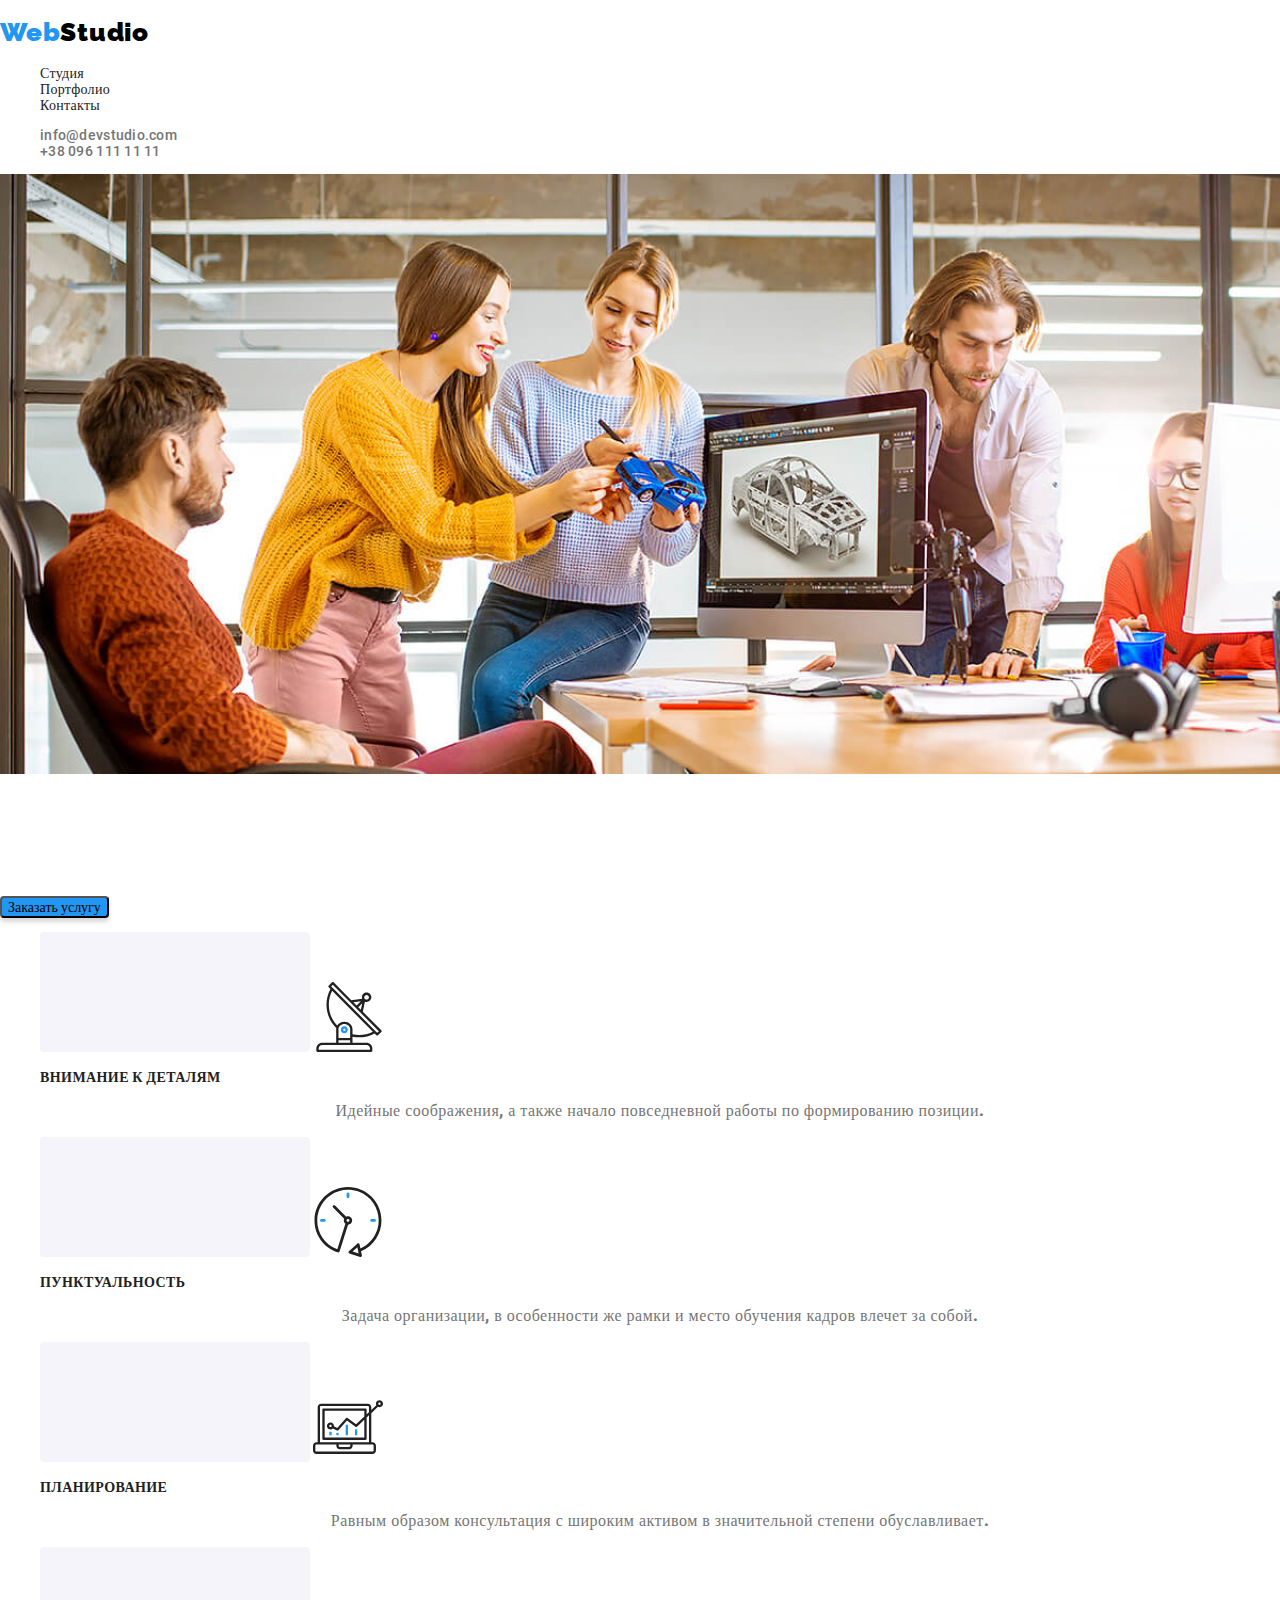
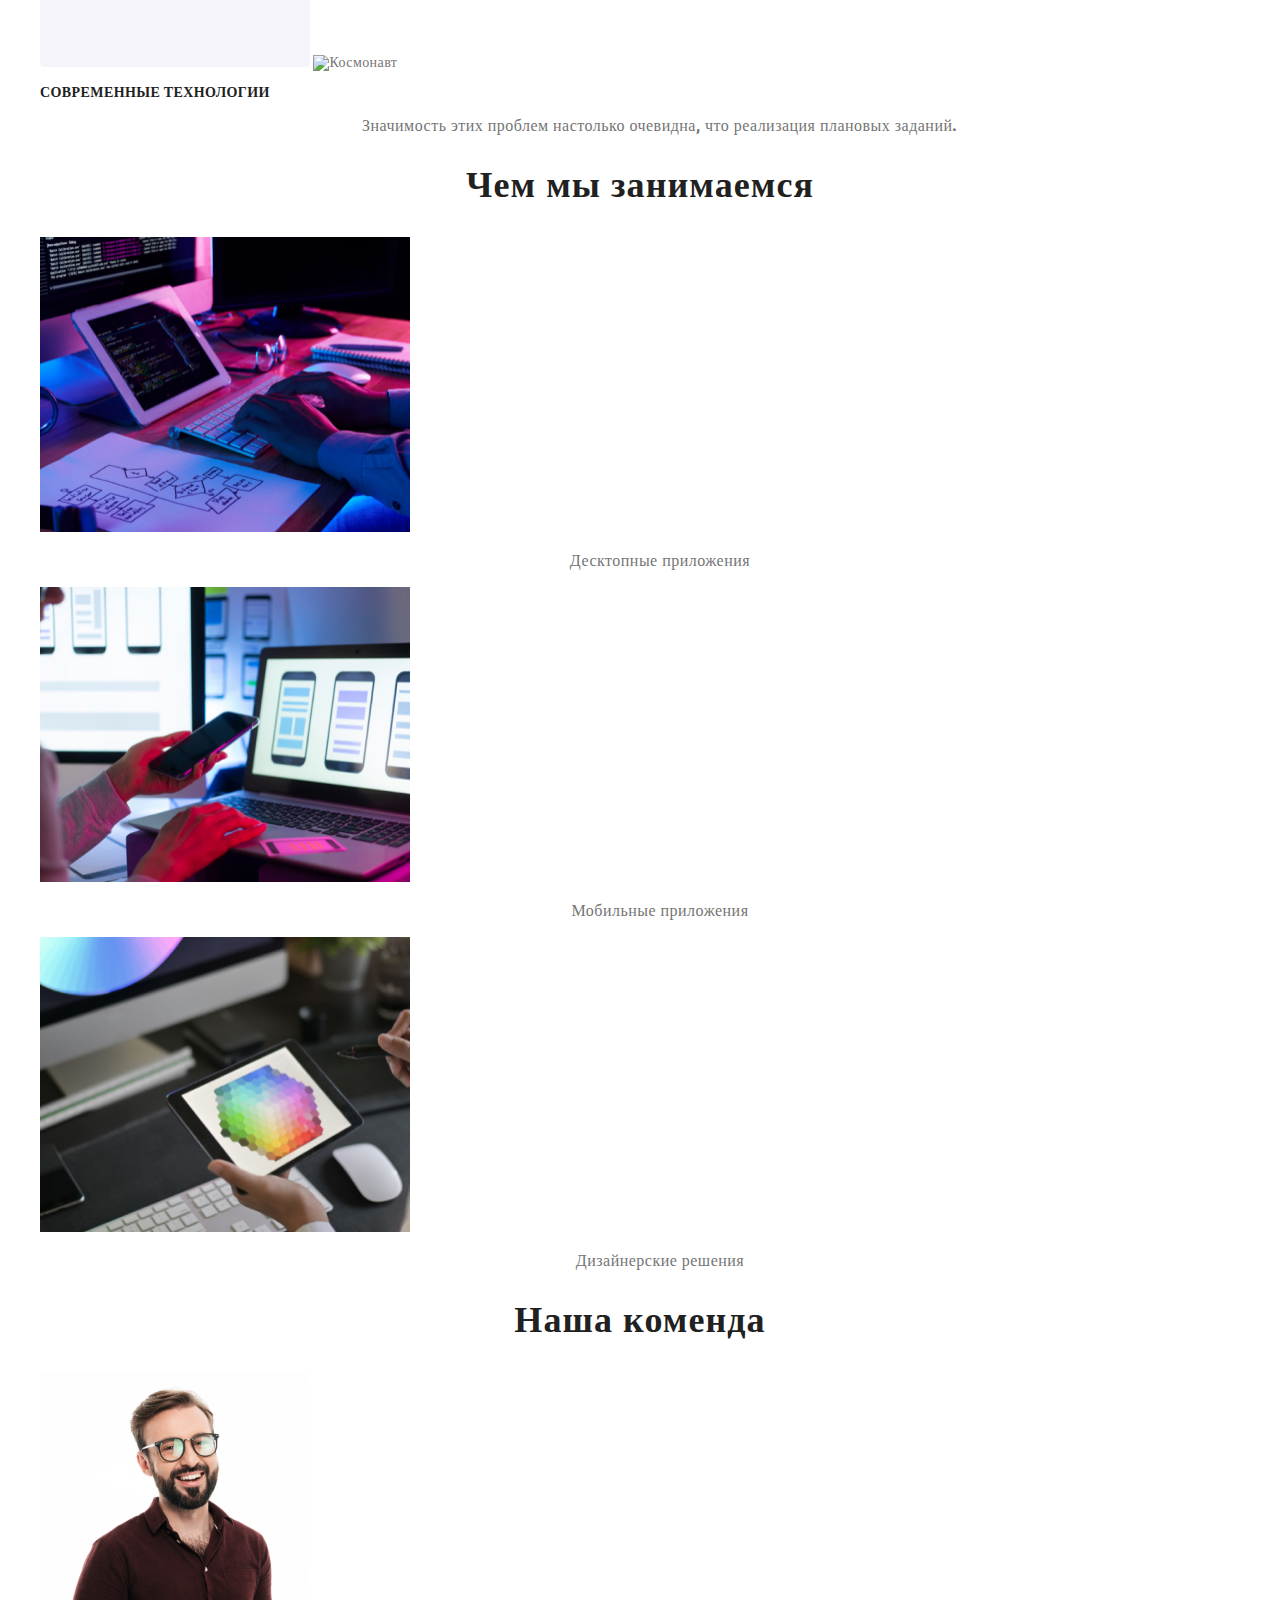
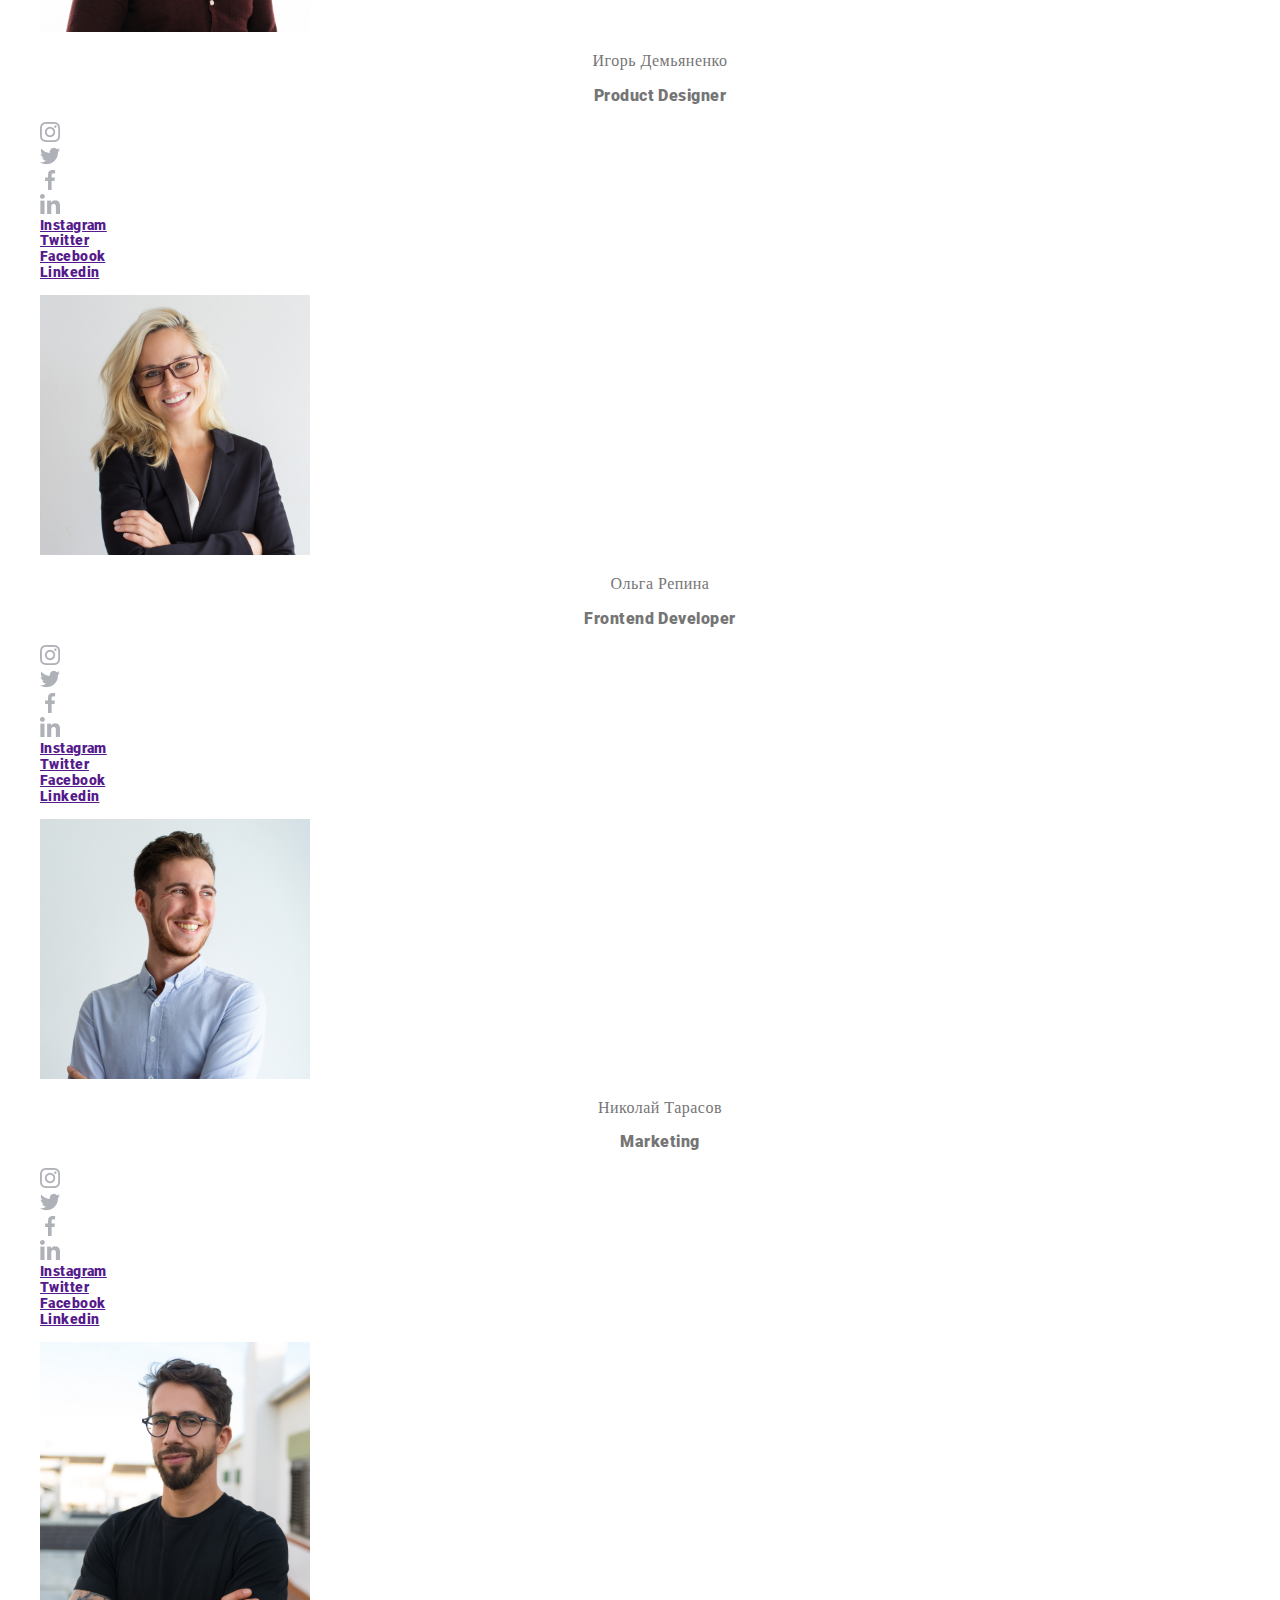
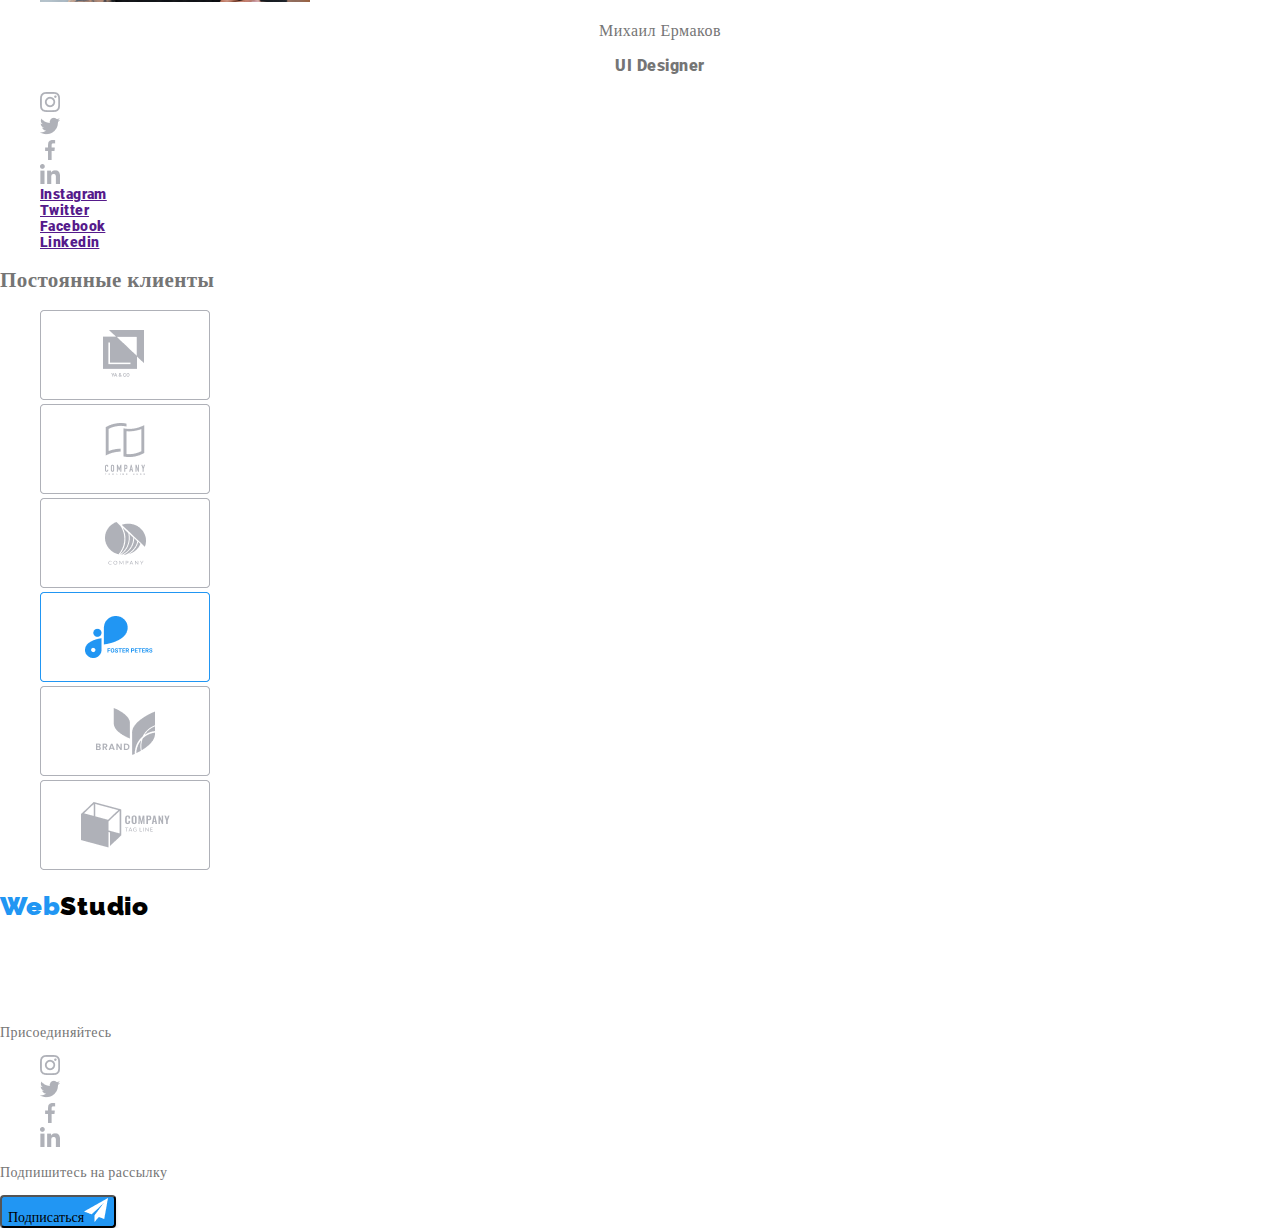
==== commit c101ae54: "№2" ====
--- a/index.html
+++ b/index.html
@@ -4,14 +4,15 @@
     <meta charset="UTF-8" />
     <meta name="viewport" content="width=device-width, initial-scale=1.0" />
     <title>Web Studio</title>
-    <link href="https://fonts.googleapis.com/css2?family=Raleway:wght@700&family=Roboto:wght@400;500;700;900&display=swap"
-      rel="stylesheet">
+    <!--<link href="https://fonts.googleapis.com/css2?family=Raleway:wght@700&family=Roboto:wght@400;500;700;900&display=swap"
+      rel="stylesheet">-->
     <link rel="stylesheet" href="./Style/normalize.css">
     <link rel="stylesheet" href="./Style/style.css">
   </head>
   <body>
     <header class="page-header">
-      <a href="./index.html" class="logo"> <img src="images/Logo.svg" alt="" /></a>
+      <a href="./index.html" class="logo">
+      <h1 class="logoblue">Web<span class="logoblack">Studio</span></h1></a>
       <nav class="navigation">  
         <ul class="list menu-list">
           <li class="menu-item"><a href="" class="menu-link">Студия</a></li>
@@ -36,7 +37,7 @@
           <li>
             <img src="./images/Rectangle3.svg" alt="" />
             <img src="./images/antenna1.svg" alt="Антенна" />
-            <h3>Внимание к деталям</h3>
+            <h3 class="head3">Внимание к деталям</h3>
             <p class="description">
               Идейные соображения, а также начало повседневной работы по
               формированию позиции.
@@ -87,7 +88,7 @@
         <ul class="list">
           <li>
             <img src="./images/team/img1.jpg" width="270" height="260" alt="" />
-            <h3>Игорь Демьяненкоо</h3>
+            <h3 class="team-names">Игорь Демьяненко</h3>
             <p class="description">Product Designer</p>
           </li>
         </ul>
@@ -104,7 +105,7 @@
         <ul class="list">
           <li>
             <img src="./images/team/img2.jpg" width="270" height="260" alt="" />
-            <h3>Ольга Репина</h3>
+            <h3 class="team-names">Ольга Репина</h3>
             <p class="description">Frontend Developer</p>
           </li>
         </ul>
@@ -121,7 +122,7 @@
         <ul class="list">
           <li>
             <img src="./images/team/img3.jpg" width="270" height="260" alt="" />
-            <h3>Николай Тарасов</h3>
+            <h3 class="team-names">Николай Тарасов</h3>
             <p class="description">Marketing</p>
           </li>
         </ul>
@@ -138,7 +139,7 @@
         <ul class="list">
           <li>
             <img src="./images/team/img4.jpg" width="270" height="260" alt="" />
-            <h3>Михаил Ермаков</h3>
+            <h3 class="team-names">Михаил Ермаков</h3>
             <p class="description">UI Designer</p>
           </li>
         </ul>
@@ -169,9 +170,8 @@
     <!--footer-->
     <footer>
       <section>
-        <a href="index.html">
-          <img src="images/Logo.svg" class="logo" alt="" />
-        </a>
+        <a href="./index.html" class="logo">
+          <h1 class="logoblue">Web<span class="logoblack">Studio</span></h1></a>
         <ul class="list">
           <li><address class="address">г. Киев, пр-т Леси Украинки, 26</address></li>
           <li><a href="mailto:info@devstudio.com" class="menu-contact-footer">info@devstudio.com</a></li>
--- a/Style/style.css
+++ b/Style/style.css
@@ -105,6 +105,9 @@
 }
 
 .logo{
+    text-decoration: none;
+}
+.logoblue{
     font-family: "Raleway";
     font-weight: 700px;
     font-size: 26px;
@@ -113,6 +116,24 @@
     color: #2196F3;
 }
 
+.logoblack{
+    font-family: "Raleway";
+    font-weight: 700px;
+    font-size: 26px;
+    line-height: 1.19;
+    letter-spacing: 0.03em;
+    color: #000000;
+    
+}
+
+.team-names{
+    font-family: Roboto;
+    font-weight: 500;
+    font-size: 16px;
+    line-height: 1.18;
+    text-align: center;
+    letter-spacing: 0.03em;
+}
 .description{
     font-family: "Roboto";
     font-size: 16px;
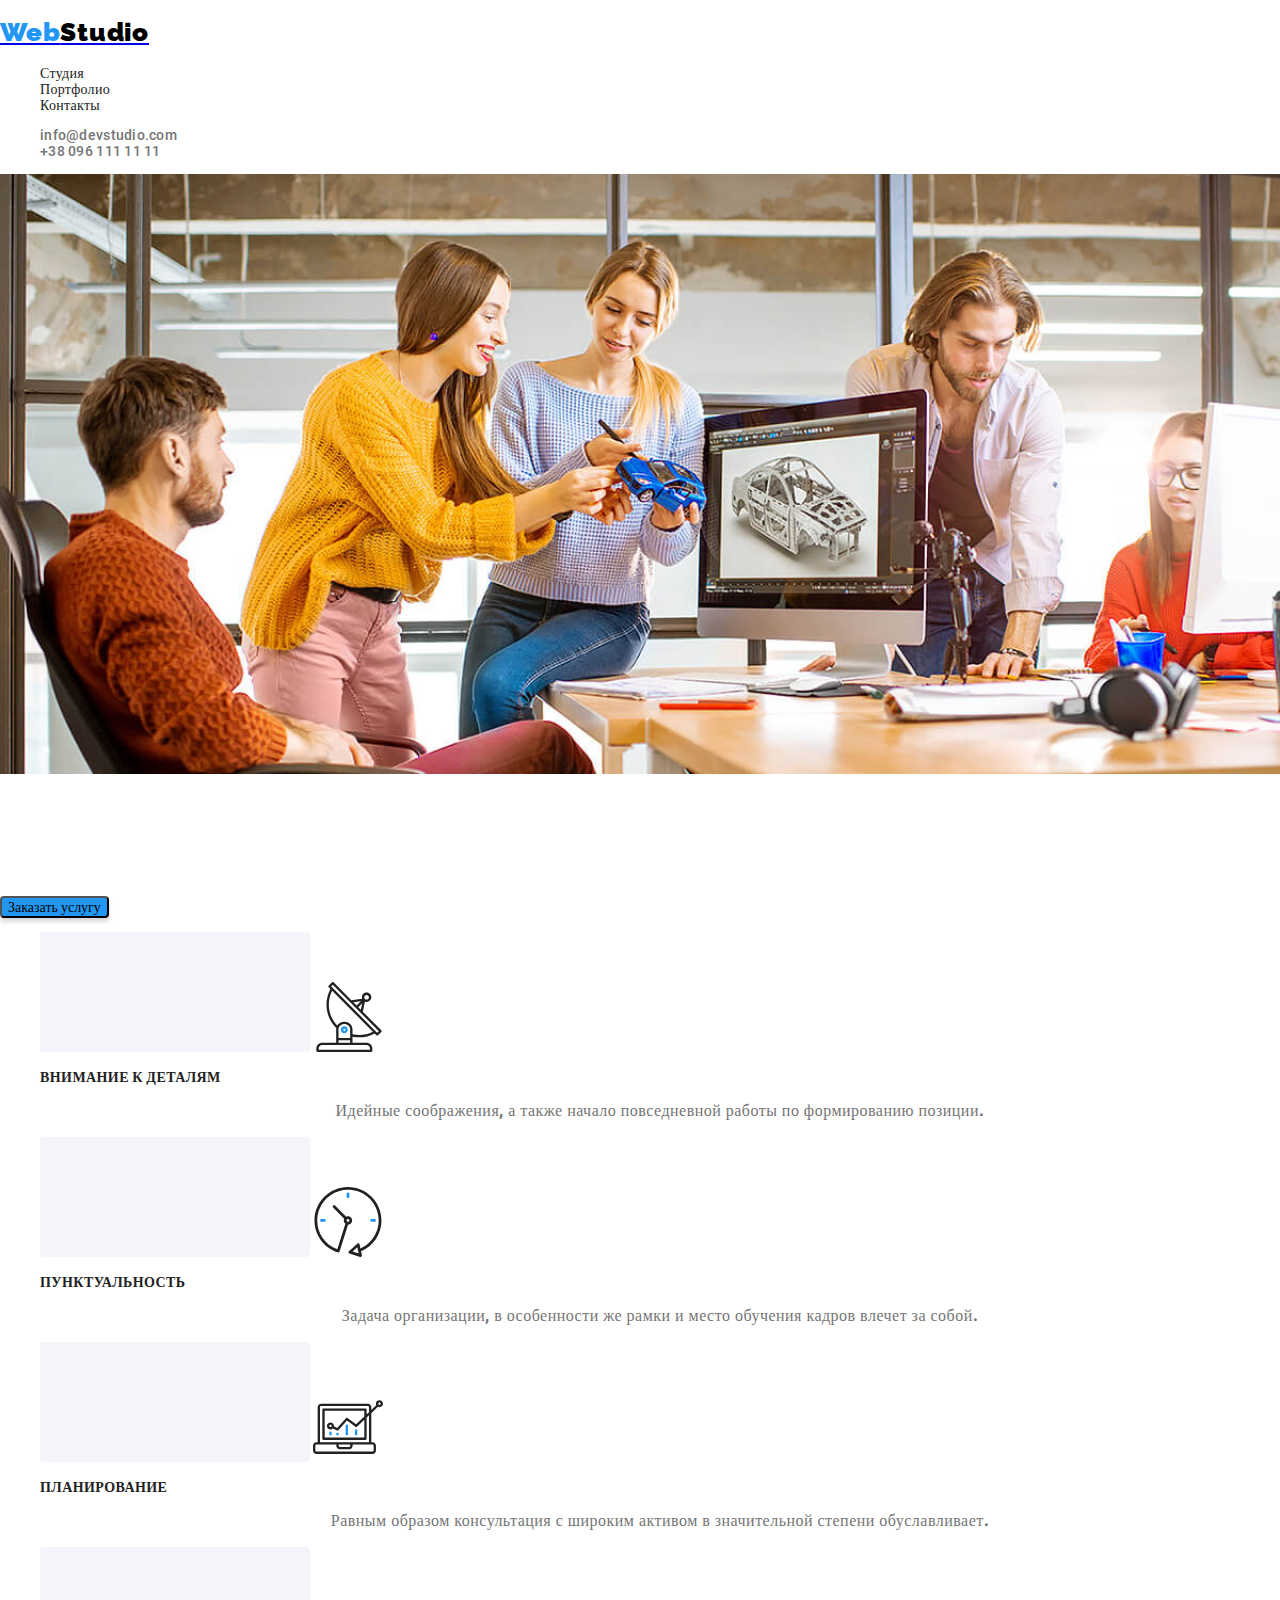
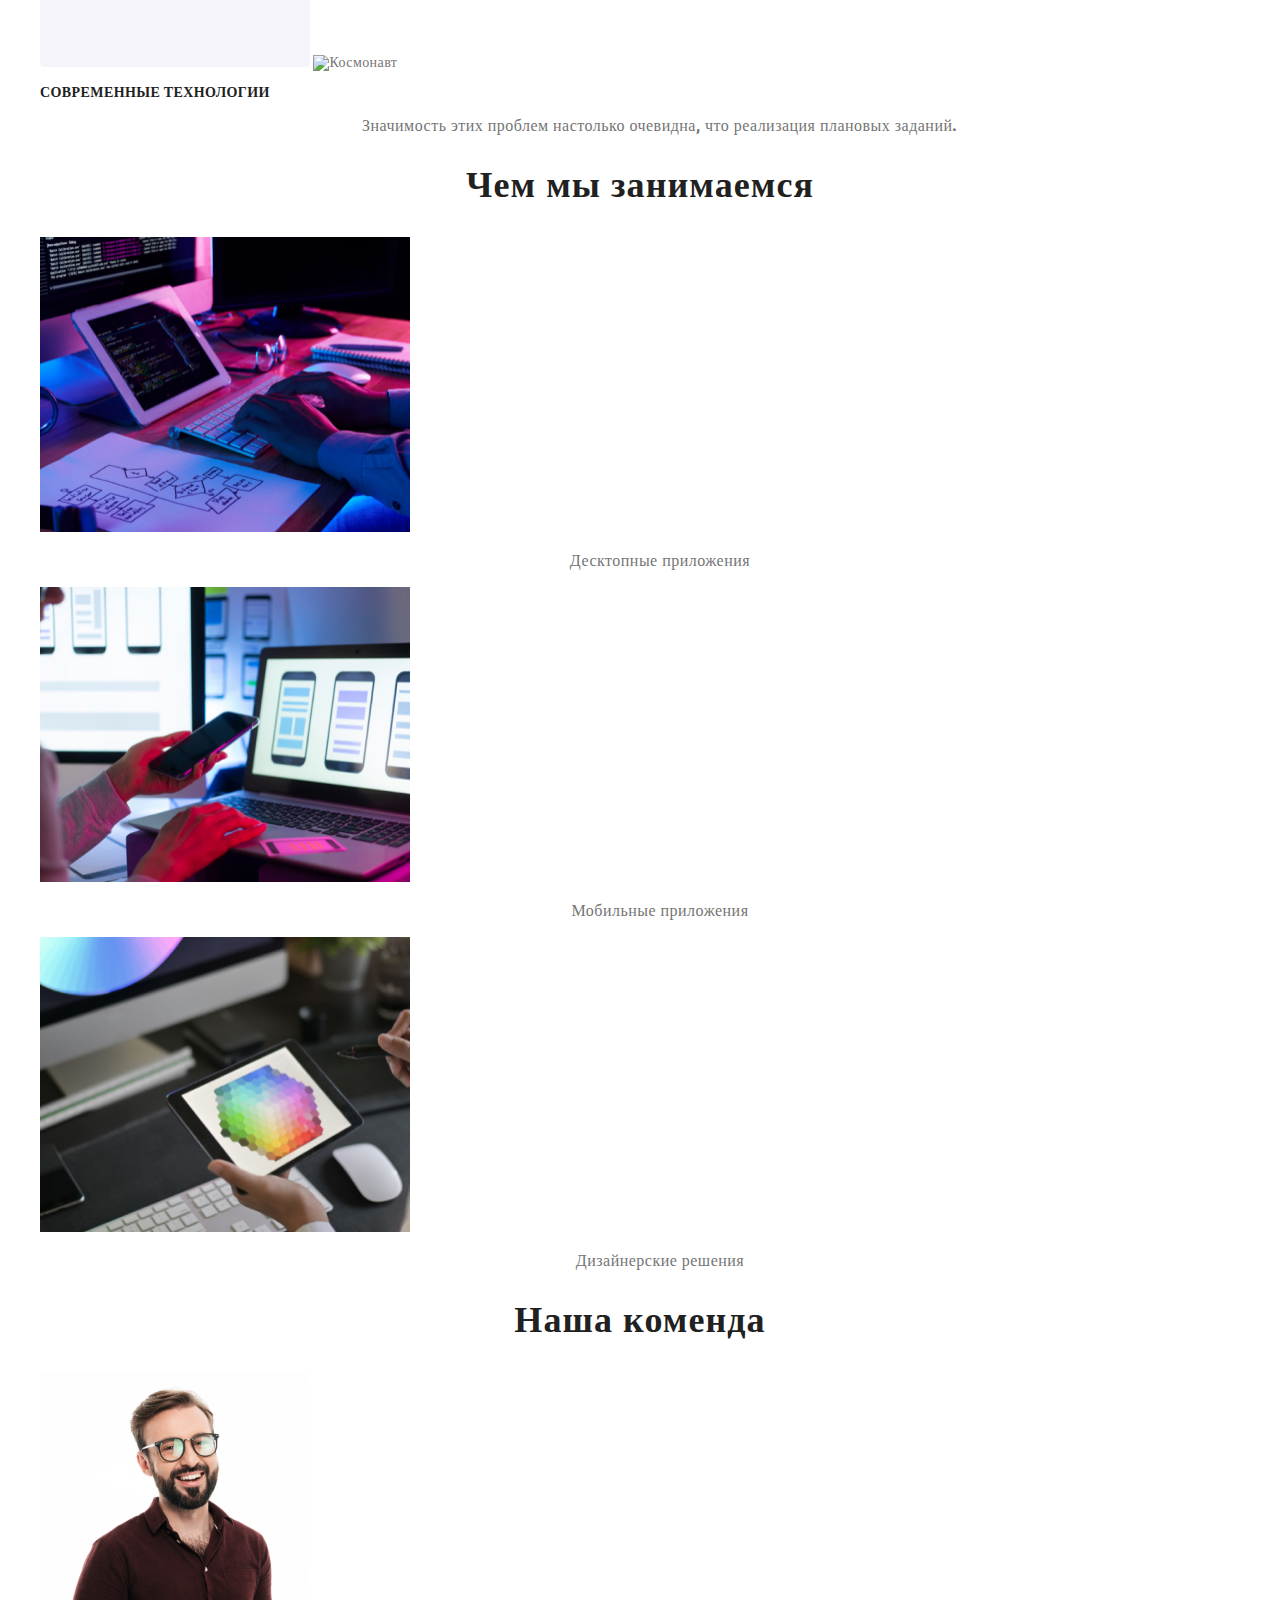
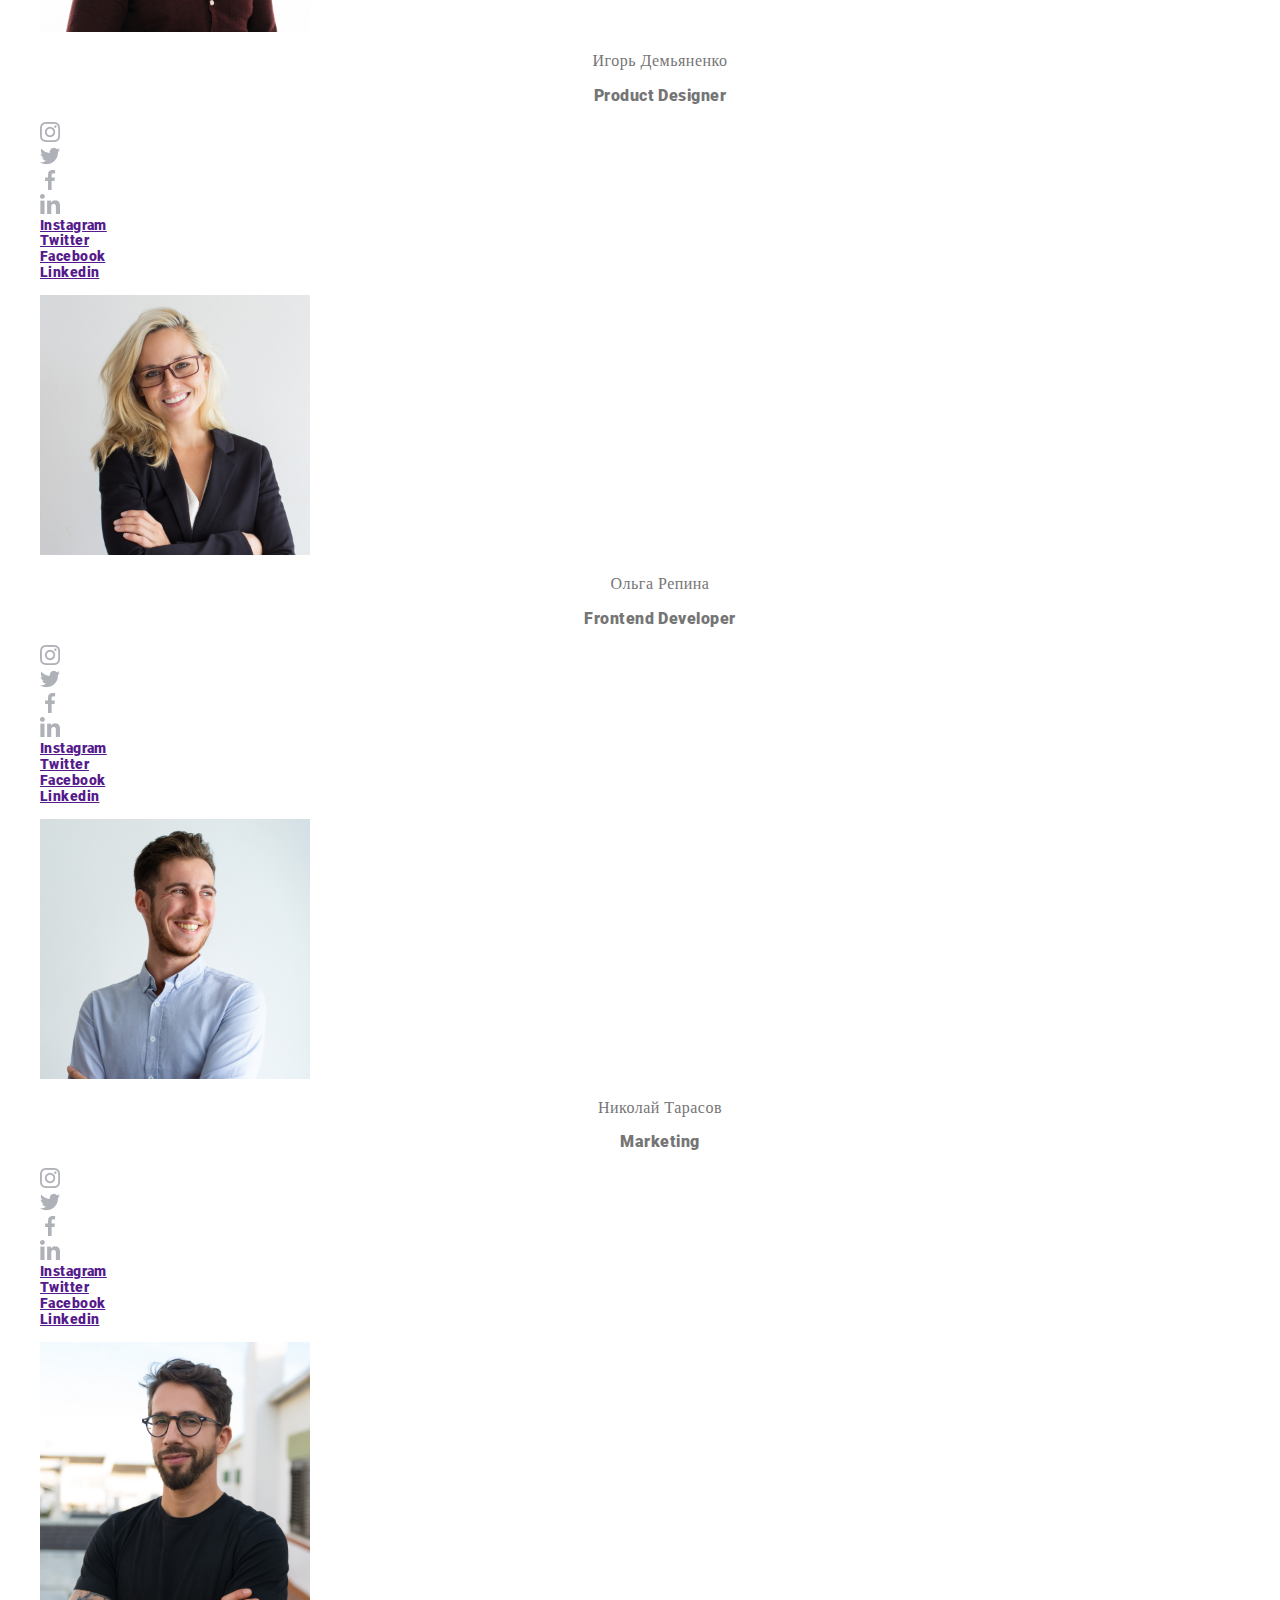
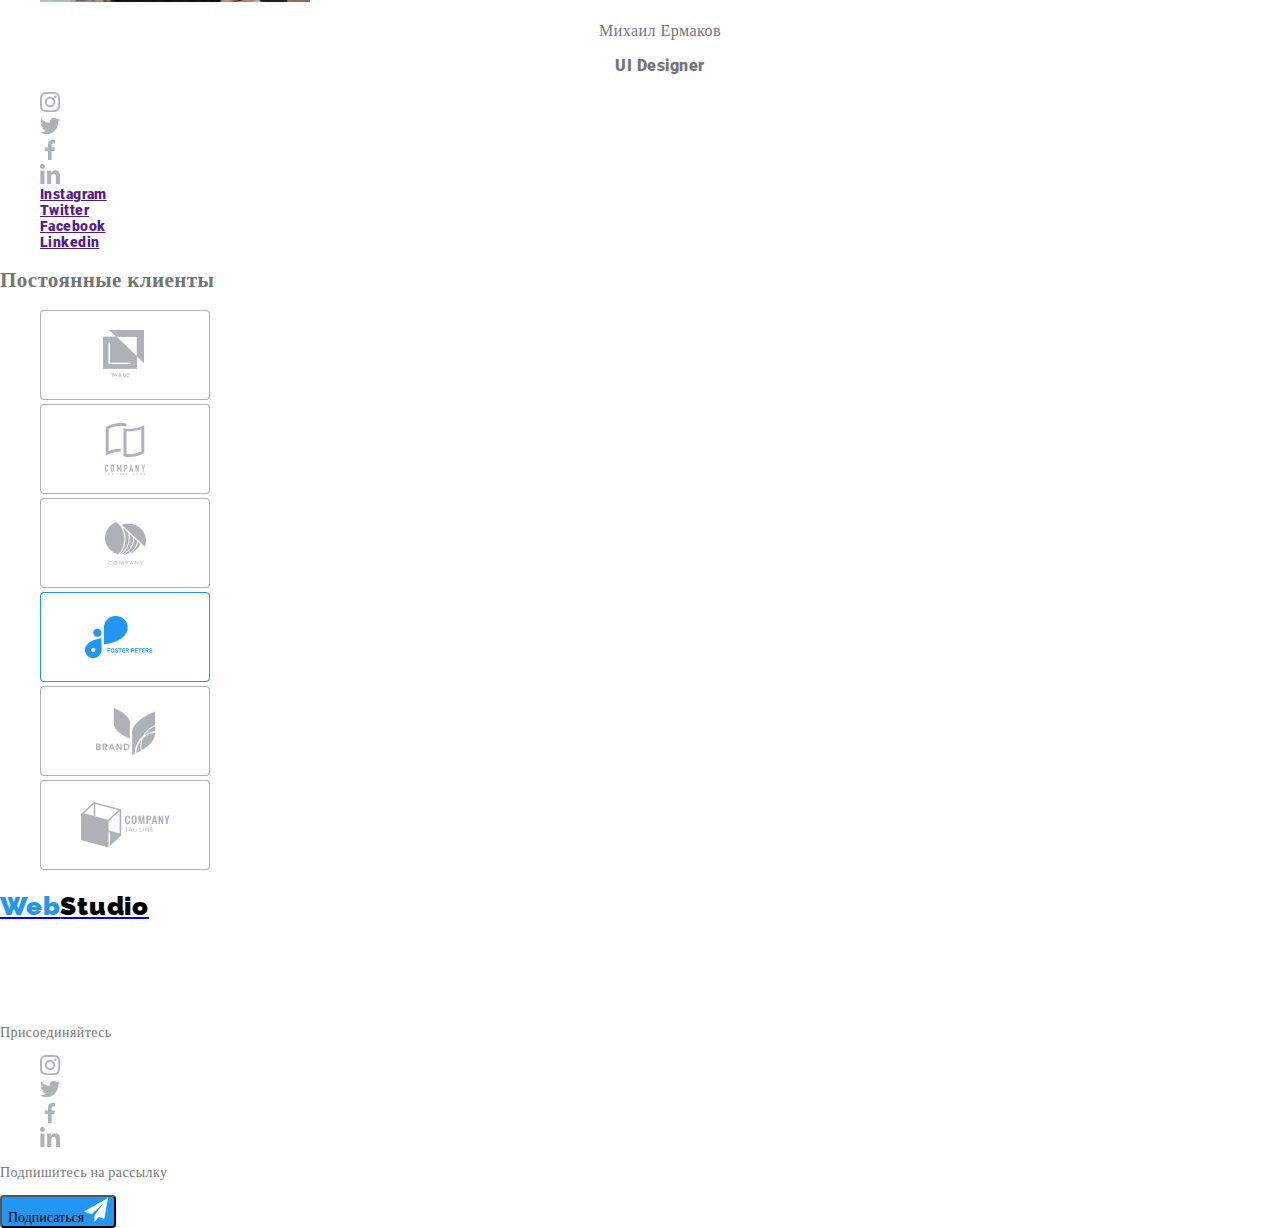
==== commit f09e6029: "№3" ====
--- a/index.html
+++ b/index.html
@@ -7,7 +7,7 @@
     <!--<link href="https://fonts.googleapis.com/css2?family=Raleway:wght@700&family=Roboto:wght@400;500;700;900&display=swap"
       rel="stylesheet">-->
     <link rel="stylesheet" href="./Style/normalize.css">
-    <link rel="stylesheet" href="./Style/style.css">
+    <link rel="stylesheet" href="/Style/style.css">
   </head>
   <body>
     <header class="page-header">
--- a/Style/style.css
+++ b/Style/style.css
@@ -104,12 +104,31 @@
     text-decoration: none;
 }
 
+.btnport{
+    background: #F5F4FA;
+    border-radius: 4px;
+}
+.btnport:hover,
+.btnport:focus{
+    color: #ffffff;
+    background-color: #2196F3 ;
+}
+
+.btnport1:hover,
+.btnport1:focus{
+    color: #2196F3;
+    background-color: #2196F3 ;
+}
+
+}
+
+
 .logo{
     text-decoration: none;
 }
 .logoblue{
     font-family: "Raleway";
-    font-weight: 700px;
+    font-weight: 700;
     font-size: 26px;
     line-height: 1.19;
     letter-spacing: 0.03em;
@@ -118,7 +137,7 @@
 
 .logoblack{
     font-family: "Raleway";
-    font-weight: 700px;
+    font-weight: 700;
     font-size: 26px;
     line-height: 1.19;
     letter-spacing: 0.03em;
@@ -127,7 +146,7 @@
 }
 
 .team-names{
-    font-family: Roboto;
+    font-family: "Roboto";
     font-weight: 500;
     font-size: 16px;
     line-height: 1.18;
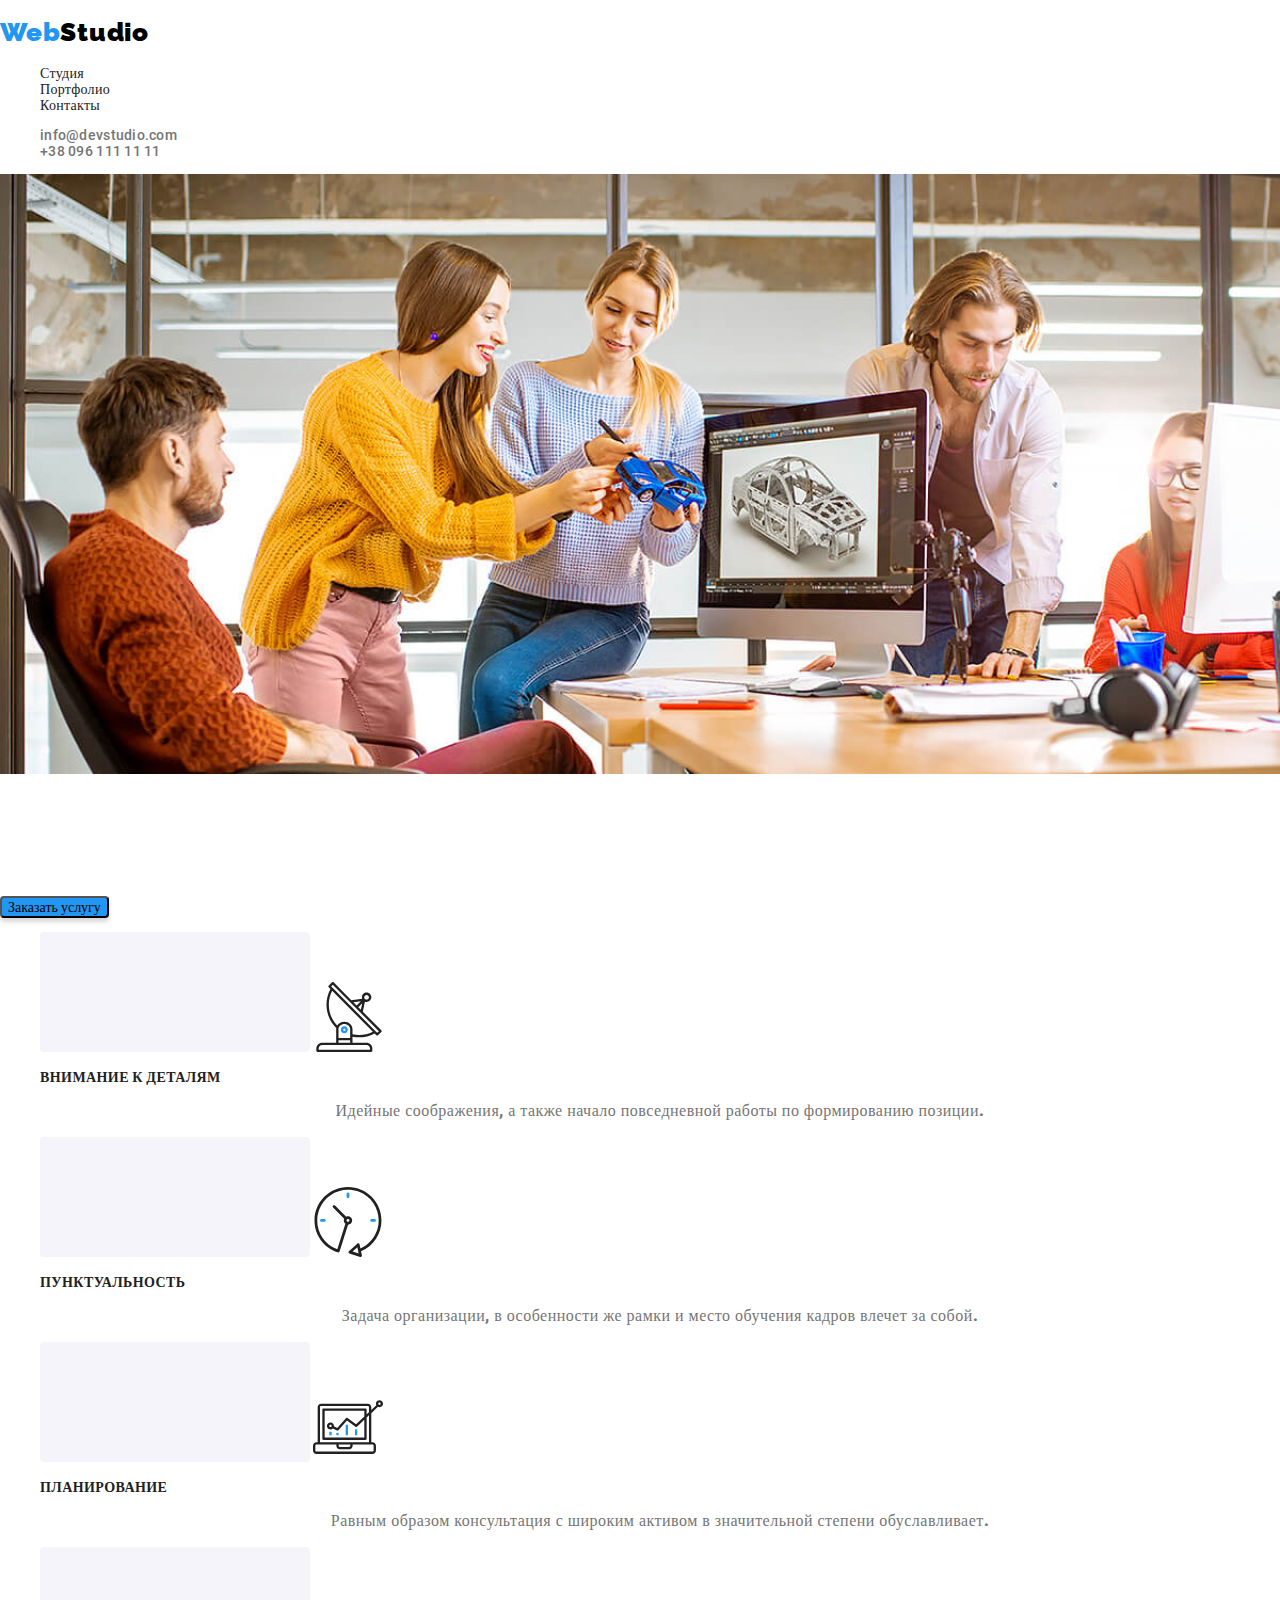
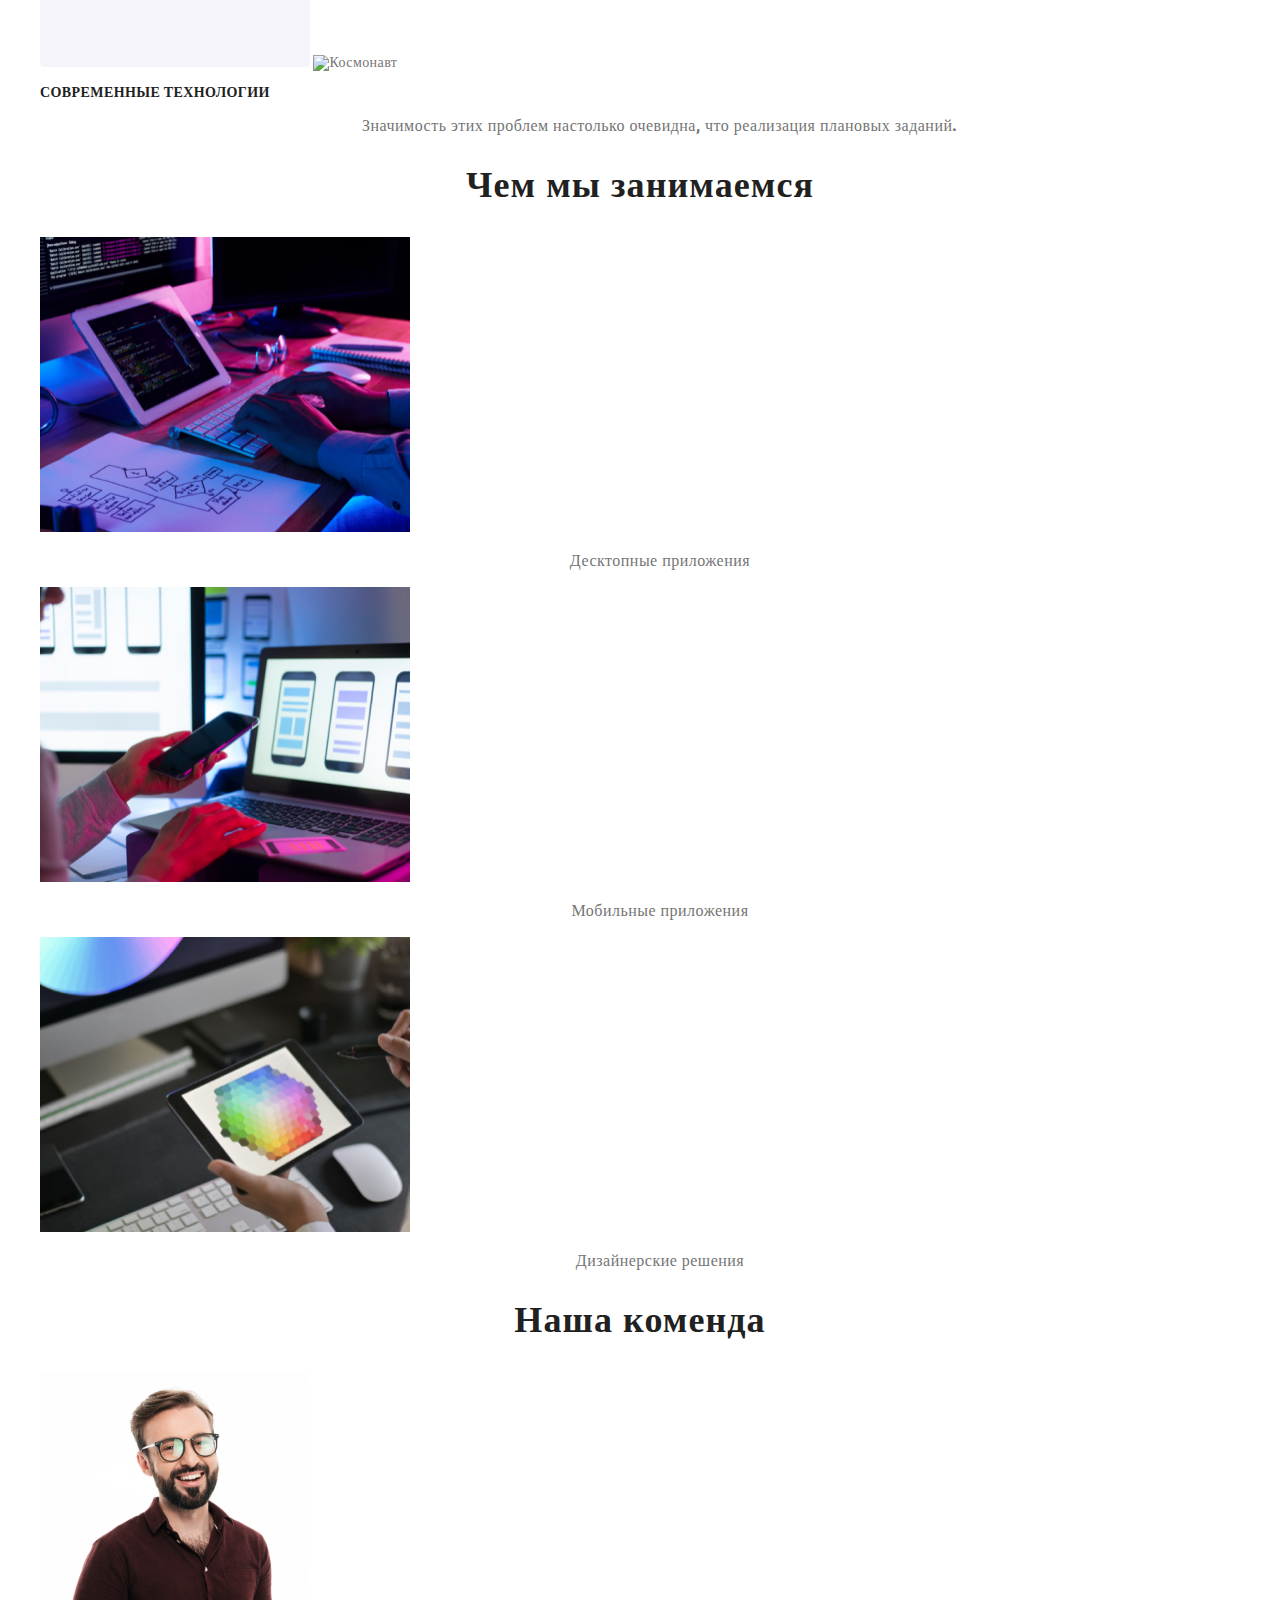
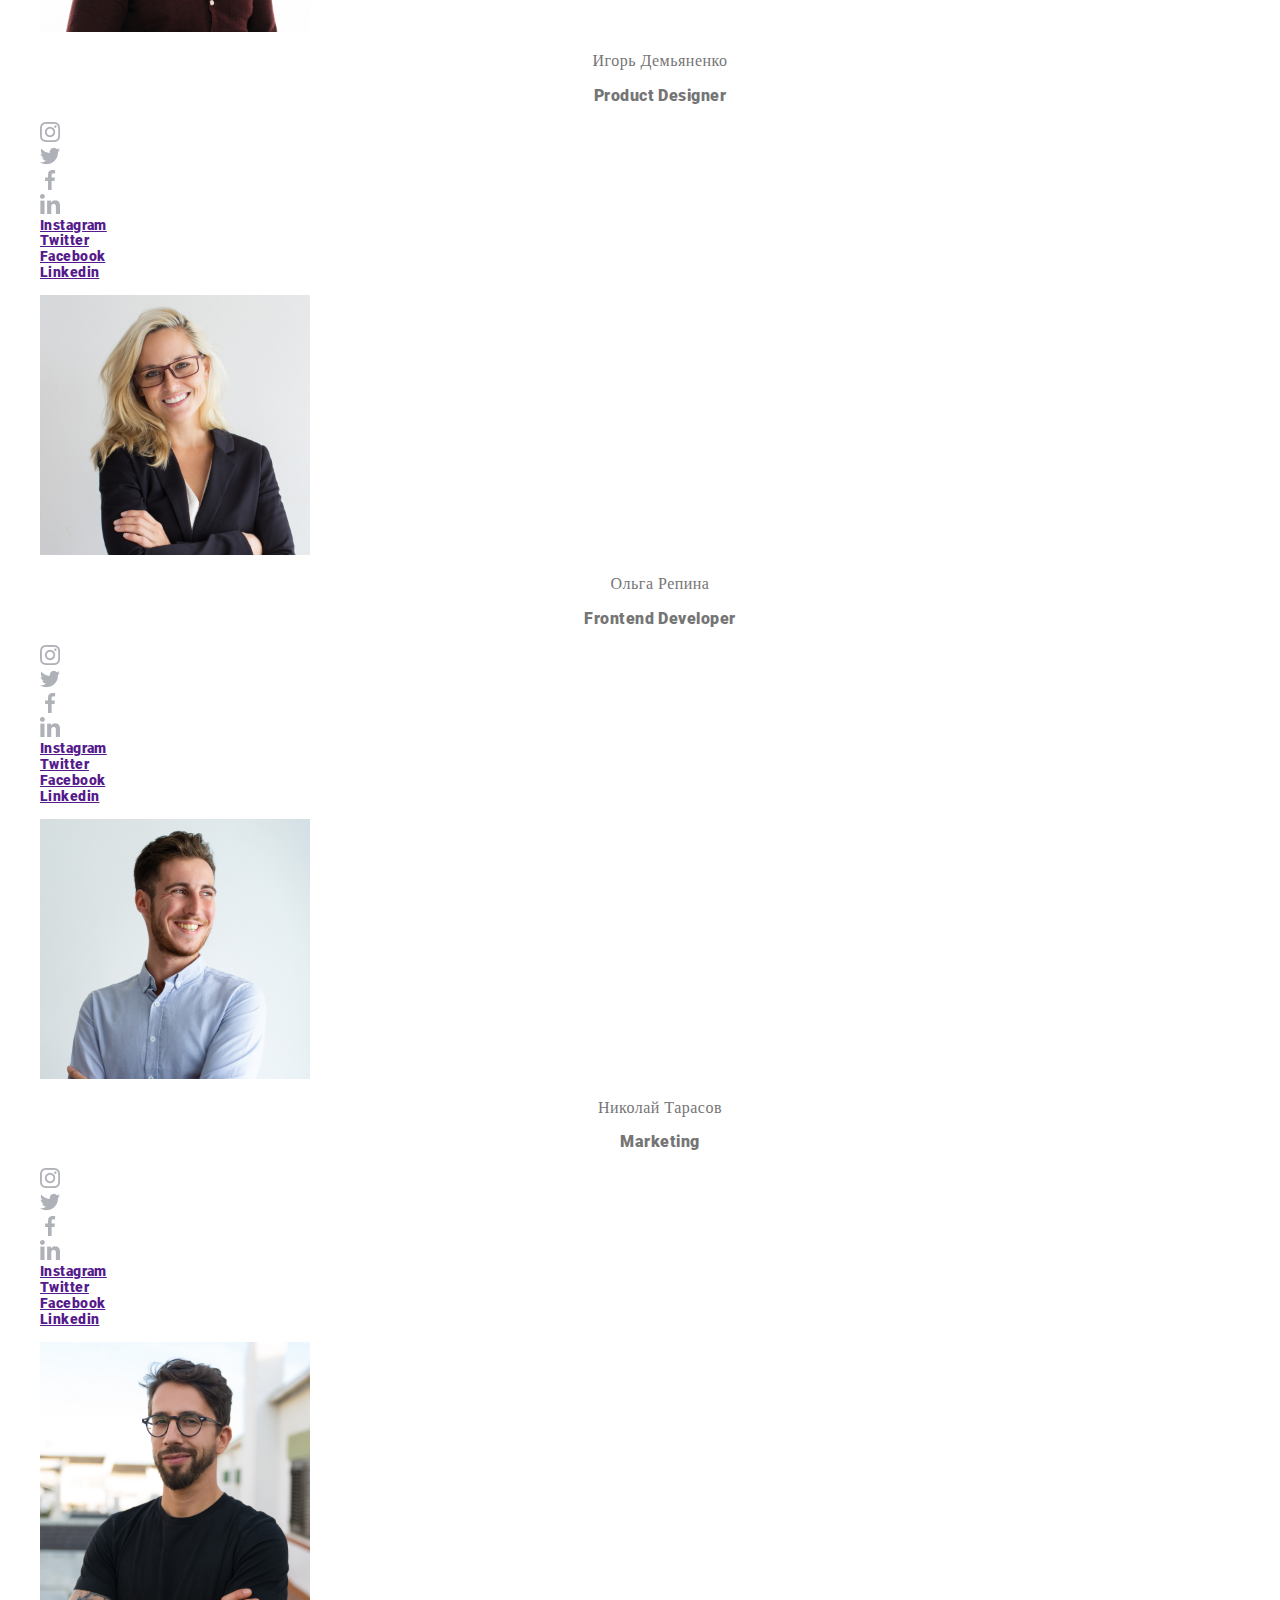
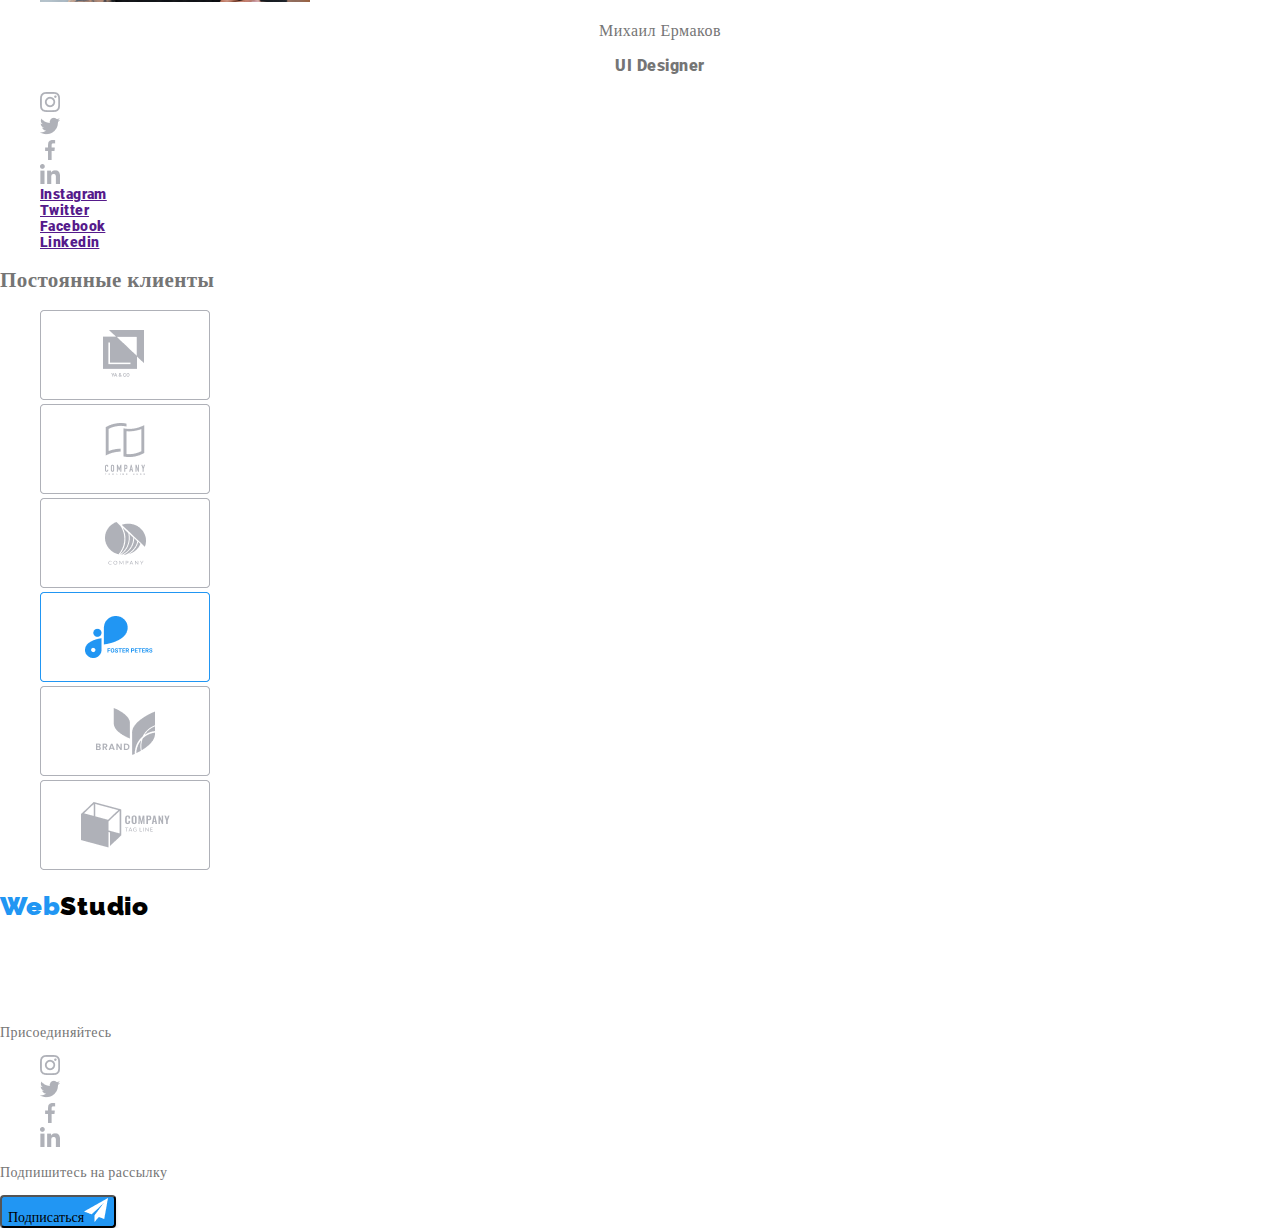
==== commit 75427668: "4" ====
--- a/index.html
+++ b/index.html
@@ -6,7 +6,7 @@
     <title>Web Studio</title>
     <!--<link href="https://fonts.googleapis.com/css2?family=Raleway:wght@700&family=Roboto:wght@400;500;700;900&display=swap"
       rel="stylesheet">-->
-    <link rel="stylesheet" href="./Style/normalize.css">
+    <link rel="stylesheet" href="/Style/normalize.css">
     <link rel="stylesheet" href="/Style/style.css">
   </head>
   <body>
--- a/Style/style.css
+++ b/Style/style.css
@@ -4,40 +4,40 @@
 
 @font-face {
     font-family: "Raleway";
-    src:    url("/Style/fonts/raleway-v17-latin-900.woff") format("woff"),
-            url("/Style/fonts/raleway-v17-latin-900.woff2") format("woff2");
+    src:    url("/fonts/raleway-v17-latin-900.woff") format("woff"),
+            url("/fonts/raleway-v17-latin-900.woff2") format("woff2");
     font-weight: 900;
     font-style: normal;
 }
 
 @font-face{
     font-family: "Roboto";
-    src:    url("/Style/fonts/roboto-v20-latin-regular.woff") format("woff"),
-            url("/Style/fonts/roboto-v20-latin-regular.woff2") format("woff2");
+    src:    url("/fonts/roboto-v20-latin-regular.woff") format("woff"),
+            url("/fonts/roboto-v20-latin-regular.woff2") format("woff2");
     font-weight: 400;
     font-style: normal;
 }
 
 @font-face{
     font-family: "Roboto";
-    src:    url("/Style/fonts/roboto-v20-latin-500.woff") format("woff"),
-            url("/Style/fonts/roboto-v20-latin-500.woff2") format("woff2");
-    font-weight: 500;
-    font-style: normal;
-}
-
-@font-face{
-    font-family: "Roboto";
-    src:    url("/Style/fonts/roboto-v20-latin-700.woff") format("woff"),
-            url("/Style/fonts/roboto-v20-latin-700.woff2") format("woff2");
-    font-weight: 700;
-    font-style: normal;
-}
-
-@font-face{
-    font-family: "Roboto";
-    src:    url("/Style/fonts/roboto-v20-latin-900.woff") format("woff"),
-            url("/Style/fonts/roboto-v20-latin-900.woff2")  format("woff2")
+    src:    url("/fonts/roboto-v20-latin-500.woff") format("woff"),
+            url("/fonts/roboto-v20-latin-500.woff2") format("woff2");
+    font-weight: 500;
+    font-style: normal;
+}
+
+@font-face{
+    font-family: "Roboto";
+    src:    url("/fonts/roboto-v20-latin-700.woff") format("woff"),
+            url("/fonts/roboto-v20-latin-700.woff2") format("woff2");
+    font-weight: 700;
+    font-style: normal;
+}
+
+@font-face{
+    font-family: "Roboto";
+    src:    url("/fonts/roboto-v20-latin-900.woff") format("woff"),
+            url("/fonts/roboto-v20-latin-900.woff2")  format("woff2")
 }
 
 body{
@@ -105,20 +105,34 @@
 }
 
 .btnport{
+    font-family: "Roboto";
+    font-weight: 500;
+    font-size: 16px;
+    line-height: 1.62;
+    text-align: center;
+    letter-spacing: 0.03em;
     background: #F5F4FA;
-    border-radius: 4px;
+    border: 0;
+  
 }
 .btnport:hover,
 .btnport:focus{
     color: #ffffff;
     background-color: #2196F3 ;
+
 }
 
 .btnport1:hover,
 .btnport1:focus{
+    font-family: "Roboto";
+font-weight: 500;
+font-size: 16px;
+line-height: 1.62;
+text-align: center;
+letter-spacing: 0.03em;
+
     color: #2196F3;
     background-color: #2196F3 ;
-}
 
 }
 
@@ -198,4 +212,13 @@
     line-height: 1.71;
     letter-spacing: 0.03em;
     color: rgba(255, 255, 255, 0.6);
+}
+
+.h2{
+    font-family: "Roboto";
+    font-weight: 700;
+    font-size: 18px;
+    line-height: 2;
+    letter-spacing: 0.06em;
+    color: #212121;
 }